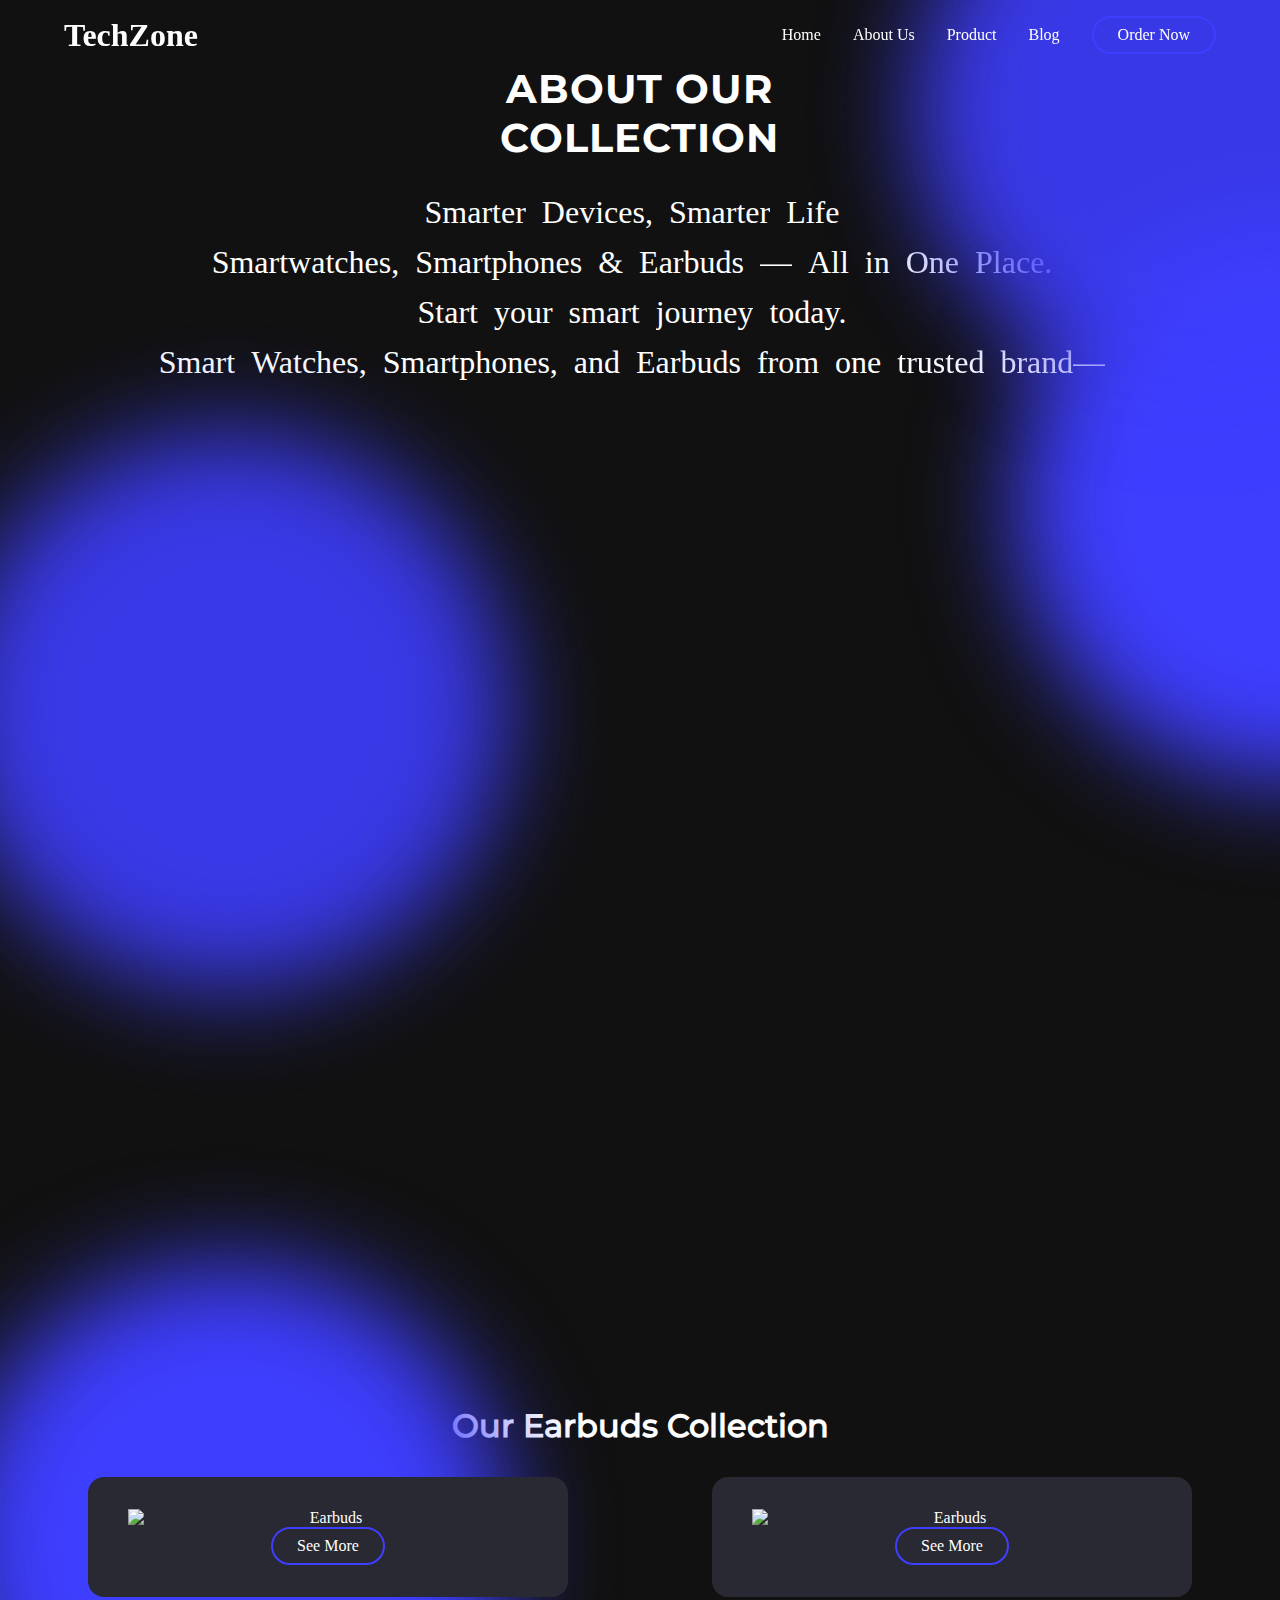
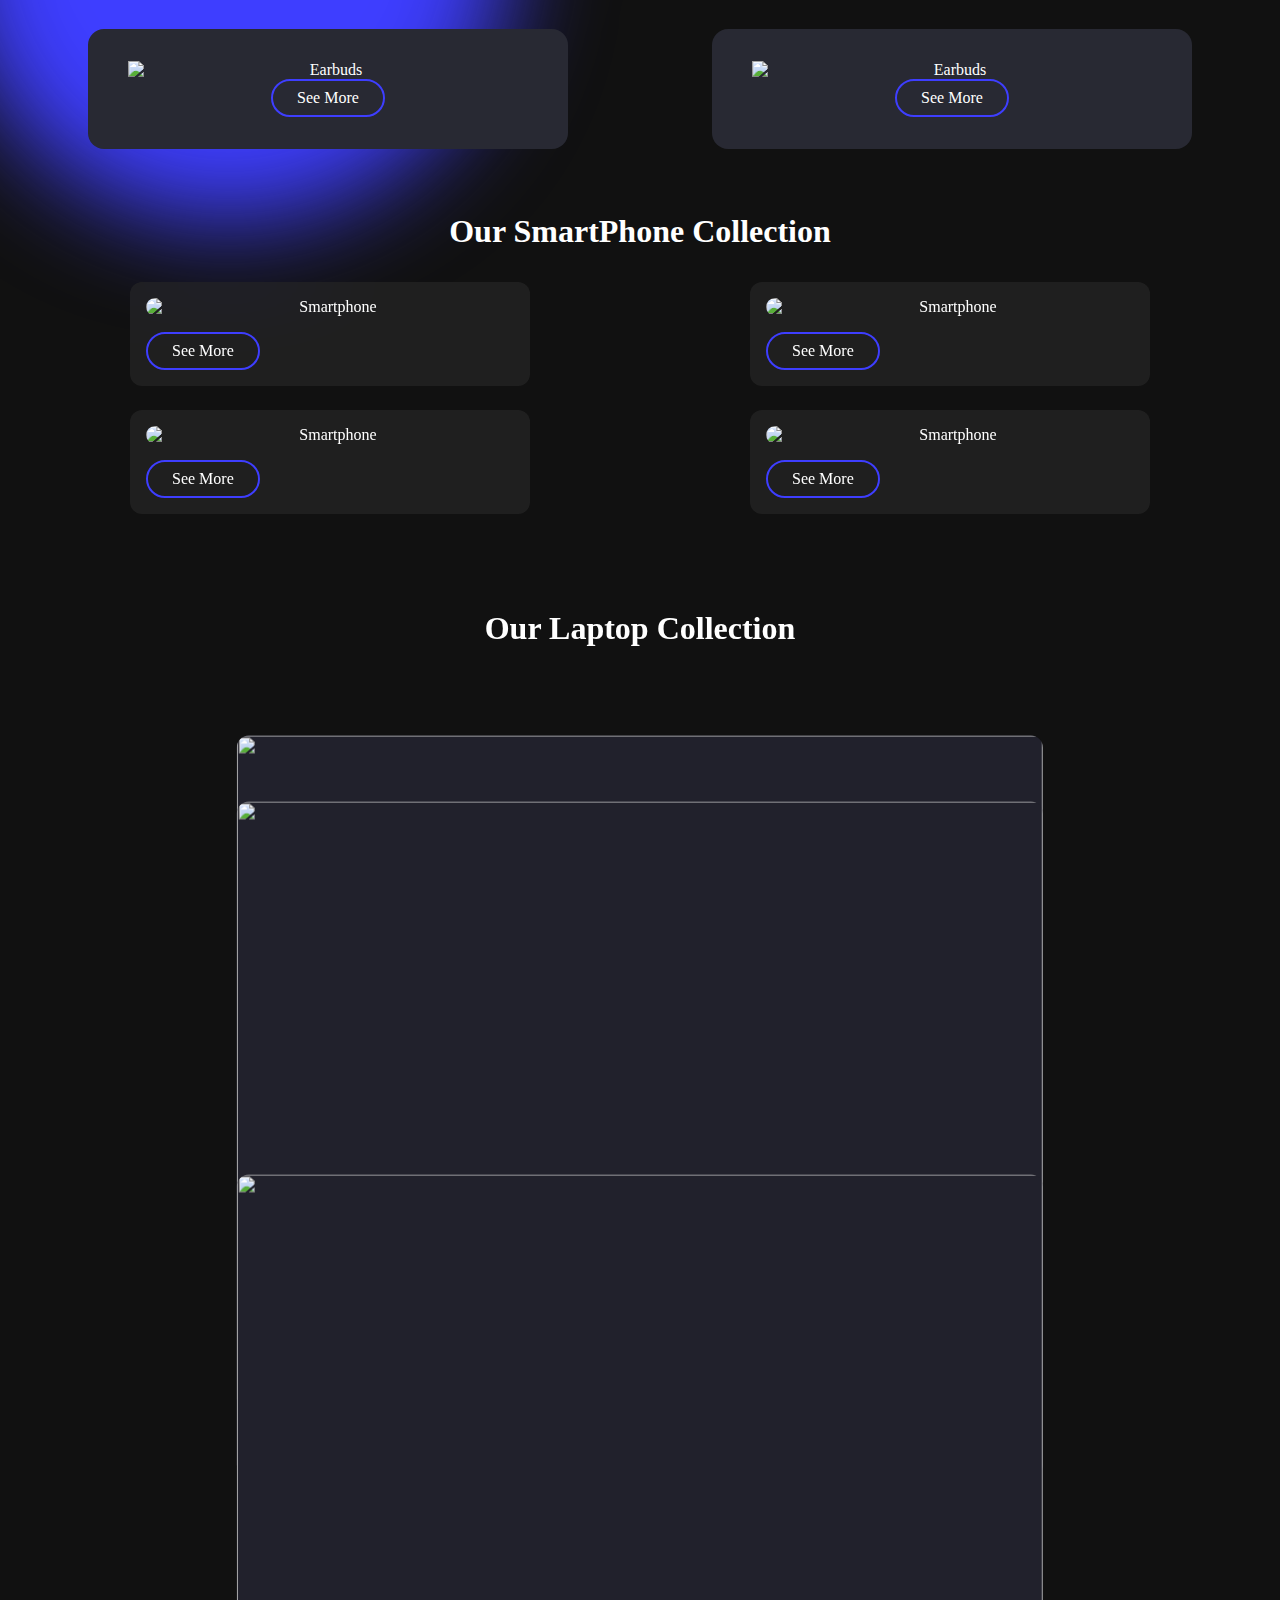
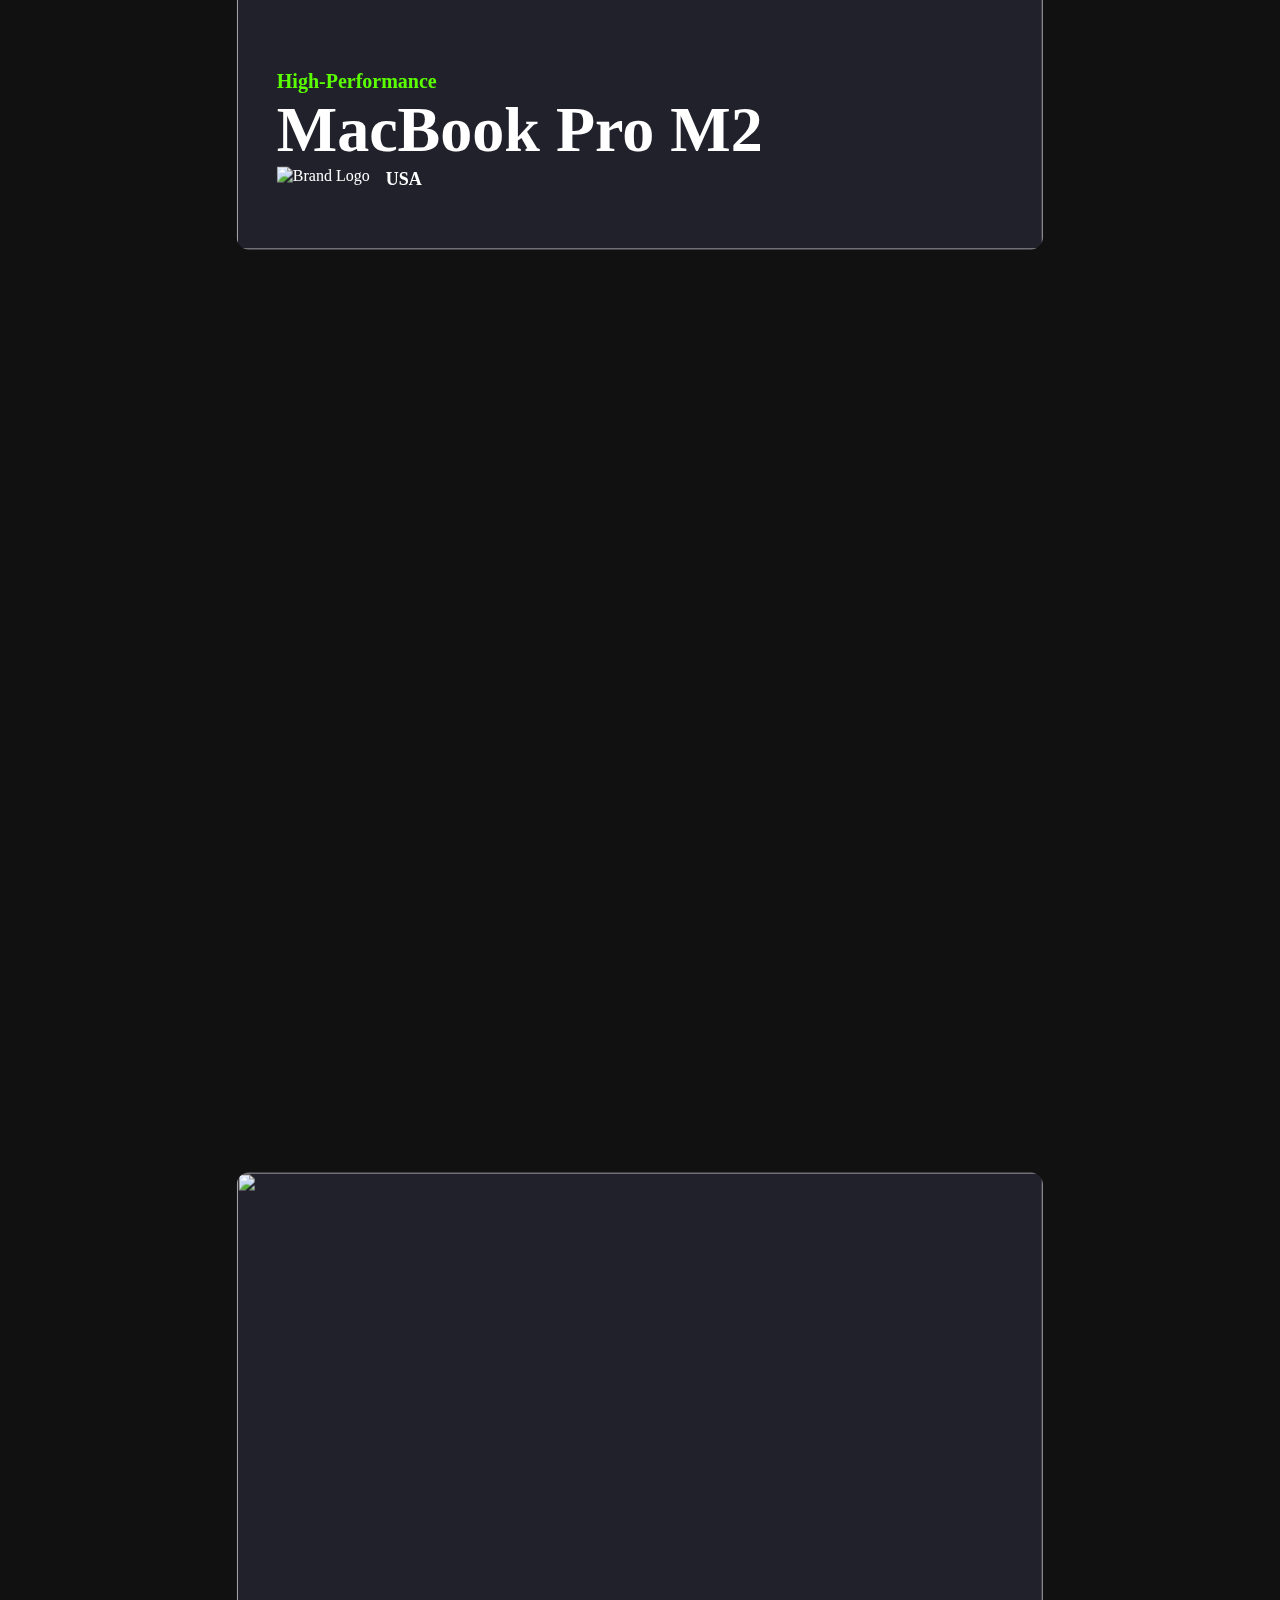
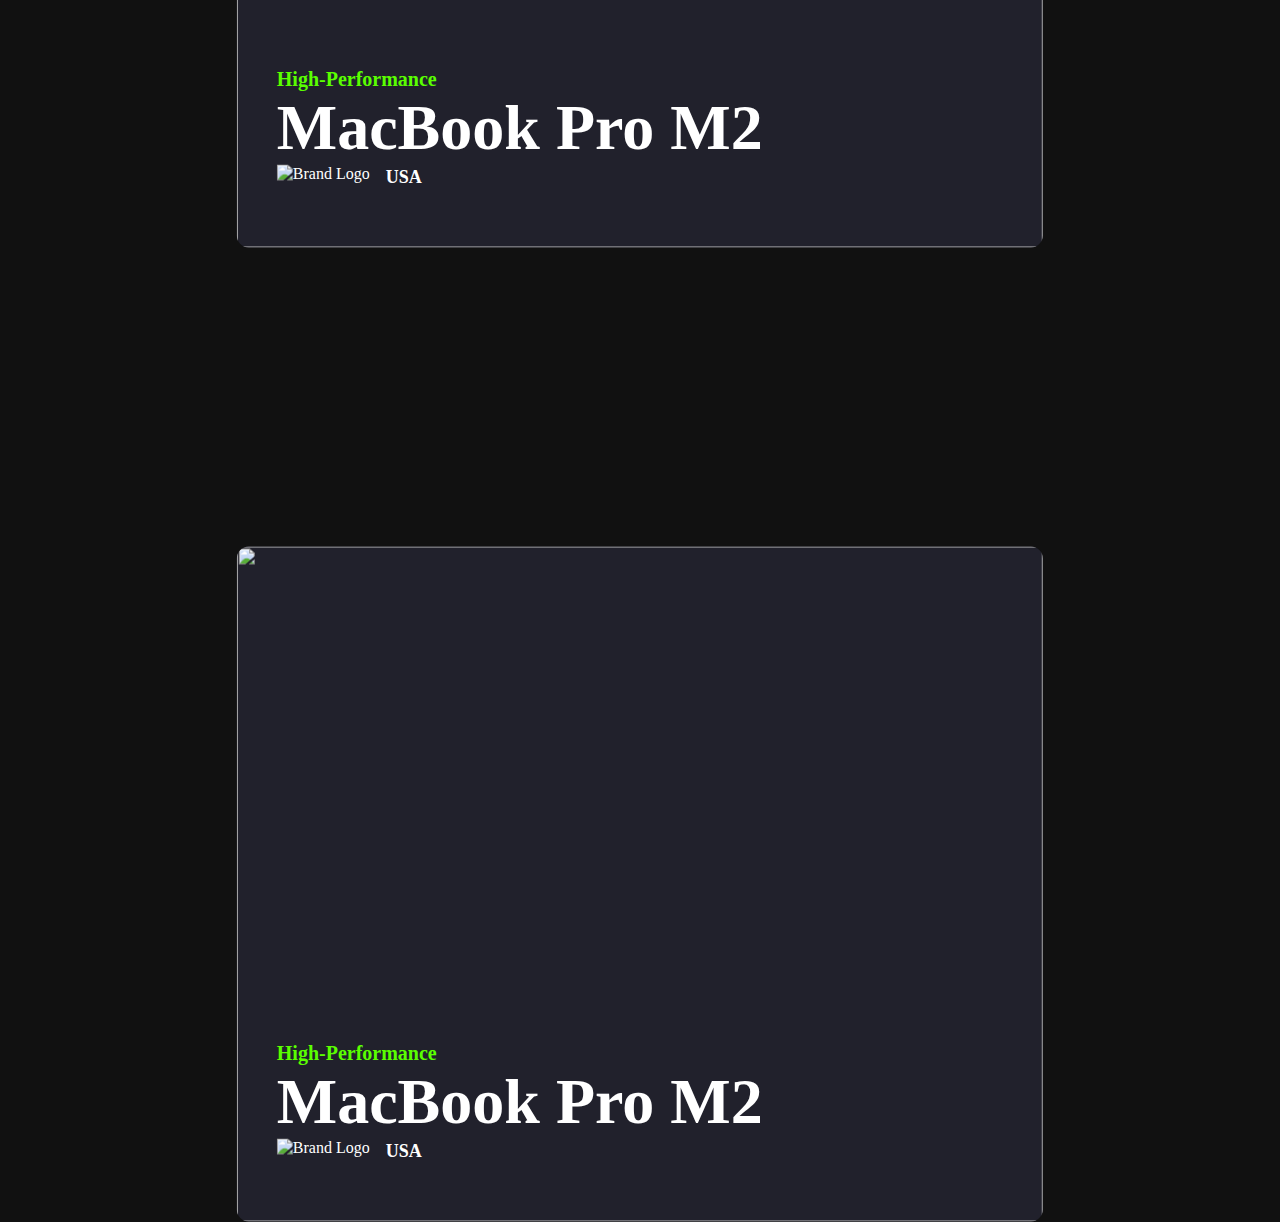
==== collection.html @ 81b0a59a "Added collection page and home page a smooth animtion apply" ====
<!DOCTYPE html>
<html lang="en">

<head>
    <meta charset="UTF-8">
    <meta name="viewport" content="width=device-width, initial-scale=1.0">
    <title>TechZone | Exclusive Product Launch: Smartwatches, Smartphones, Laptops</title>

    <!-- Corrected Meta -->
    <meta name="title" content="TechZone | Exclusive Product Launch: Smartwatches, Smartphones, Laptops">
    <meta name="description"
        content="Join our launch event and explore the future of tech with our premium collection of smartwatches, latest smartphones, and cutting-edge laptops. Don't miss the deals!">

    <!-- Stylesheets -->
    <link rel="stylesheet" href="https://cdn.jsdelivr.net/npm/locomotive-scroll@3.5.4/dist/locomotive-scroll.css">
    <link href="https://cdn.jsdelivr.net/npm/remixicon@4.5.0/fonts/remixicon.css" rel="stylesheet" />
    <link rel="stylesheet" href="./assets/css/style.css">
</head>

<body>
    <!-- ========= NAVBAR ========= -->
    <header class="navbar">
        <nav>
            <h1>TechZone</h1>
            <ul class="nav-items">
                <li><a href="">Home</a></li>
                <li><a href="">About Us</a></li>
                <li><a href="">Product</a></li>
                <li><a href="">Blog</a></li>
                <li><button>Order Now</button></li>
            </ul>
        </nav>
    </header>
    <main>
        <!-- About Collection Section -->
        <section class="collection">
            <div class="bg-overly"></div>
            <div class="sec-bg-overly"></div>
            <p class="title">ABOUT OUR COLLECTION</p>
            <div class="main-heading">
                <p class="animPara">Smarter Devices, Smarter Life</p>
                <p class="animPara">Smartwatches, Smartphones & Earbuds — All in One Place.</p>
                <p class="animPara">Start your smart journey today.</p>
                <p class="animPara">Smart Watches, Smartphones, and Earbuds from one trusted brand—</p>
            </div>
        </section>

        <!-- Product Video -->
        <section class="products-section">
            <!-- <div class="vdiv" style="--clip: 0%">
                <div class="circle">
                    <i class="ri-play-circle-fill"></i>
                </div>
                <video loop muted autoplay src="./assets/video/coder.mp4"></video>
            </div> -->
        </section>

        <!-- Earbuds -->
        <section class="earbuds-section">
            <div class="bg-overly"></div>
            <div class="sec-bg-overly"></div>
            <h2 class="section-title">Our Earbuds Collection</h2>
            <div class="earbuds-grid">
                <!-- Repeated earbuds cards -->
                <!-- You can loop with JS later -->
                <div class="earbuds-card">
                    <img src="./assets/images/earbud.png" alt="Earbuds" class="product-img" />
                    <button class="see-more-btn">See More</button>
                    <span class="heart-icon"><i class="ri-heart-3-fill"></i></span>
                </div>
                <div class="earbuds-card">
                    <img src="./assets/images/earbud.png" alt="Earbuds" class="product-img" />
                    <button class="see-more-btn">See More</button>
                    <span class="heart-icon"><i class="ri-heart-3-fill"></i></span>
                </div>

                <div class="earbuds-card">
                    <img src="./assets/images/earbud.png" alt="Earbuds" class="product-img" />
                    <button class="see-more-btn">See More</button>
                    <span class="heart-icon"><i class="ri-heart-3-fill"></i></span>
                </div>

                <div class="earbuds-card">
                    <img src="./assets/images/earbud.png" alt="Earbuds" class="product-img" />
                    <button class="see-more-btn">See More</button>
                    <span class="heart-icon"><i class="ri-heart-3-fill"></i></span>
                </div>
            </div>
        </section>

        <!-- Smartphones -->
        <section class="smartphone-section">
            <!-- <div class="bg-overly"></div>
            <div class="sec-bg-overly"></div> -->
            <h2>Our SmartPhone Collection</h2>
            <div class="card-grid">
                <!-- Repeatable smartphone cards -->
                <div class="card">
                    <img src="./assets/images/smartphone.png" alt="Smartphone">
                    <div class="card-footer">
                        <button class="see-more">See More</button>
                        <span class="heart"><i class="ri-heart-3-fill"></i></span>
                    </div>
                </div>

                <div class="card">
                    <img src="./assets/images/smartphone.png" alt="Smartphone">
                    <div class="card-footer">
                        <button class="see-more">See More</button>
                        <span class="heart"><i class="ri-heart-3-fill"></i></span>
                    </div>
                </div>

                <div class="card">
                    <img src="./assets/images/smartphone.png" alt="Smartphone">
                    <div class="card-footer">
                        <button class="see-more">See More</button>
                        <span class="heart"><i class="ri-heart-3-fill"></i></span>
                    </div>
                </div>

                <div class="card">
                    <img src="./assets/images/smartphone.png" alt="Smartphone">
                    <div class="card-footer">
                        <button class="see-more">See More</button>
                        <span class="heart"><i class="ri-heart-3-fill"></i></span>
                    </div>
                </div>
            </div>
        </section>

        <!-- Laptops -->
        <section class="laptop-section">
            <div class="bg-overly"></div>
            <div class="sec-bg-overly"></div>
            <div class="bg-card"></div>
            <div class="laptop-member">
                <h2>Our Laptop Collection</h2>

                <!-- Laptop Cards -->
                <div class="laptop-card" id="card-one">
                    <div class="laptop-img">
                        <img loading="lazy" src="./assets/images/laptop.png" alt="">
                    </div>
                    <div class="laptop-info">
                        <h3>High-Performance</h3>
                        <h1>MacBook Pro M2</h1>
                        <div class="laptop-brand">
                            <img src="https://upload.wikimedia.org/wikipedia/commons/f/fa/Apple_logo_black.svg"
                                alt="Brand Logo" />
                            <h4>USA</h4>
                        </div>
                    </div>
                </div>

                <div class="laptop-card" id="card-two">
                    <div class="laptop-img">
                        <img loading="lazy" src="./assets/images/laptop.png" alt="">

                    </div>
                    <div class="laptop-info">
                        <h3>High-Performance</h3>
                        <h1>MacBook Pro M2</h1>
                        <div class="laptop-brand">
                            <img src="https://upload.wikimedia.org/wikipedia/commons/f/fa/Apple_logo_black.svg"
                                alt="Brand Logo" />
                            <h4>USA</h4>
                        </div>
                    </div>
                </div>
                <div class="laptop-card" id="card-three">
                    <div class="laptop-img">
                        <img loading="lazy" src="./assets/images/laptop.png" alt="">

                    </div>
                    <div class="laptop-info">
                        <h3>High-Performance</h3>
                        <h1>MacBook Pro M2</h1>
                        <div class="laptop-brand">
                            <img src="https://upload.wikimedia.org/wikipedia/commons/f/fa/Apple_logo_black.svg"
                                alt="Brand Logo" />
                            <h4>USA</h4>
                        </div>
                    </div>
                </div>
                <div class="laptop-card" id="card-four">
                    <div class="laptop-img">
                        <img loading="lazy" src="./assets/images/laptop.png" alt="">
                    </div>
                    <div class="laptop-info">
                        <h3>High-Performance</h3>
                        <h1>MacBook Pro M2</h1>
                        <div class="laptop-brand">
                            <img src="https://upload.wikimedia.org/wikipedia/commons/f/fa/Apple_logo_black.svg"
                                alt="Brand Logo" />
                            <h4>USA</h4>
                        </div>
                    </div>
                </div>
                <div class="laptop-card" id="card-five">
                    <div class="laptop-img">
                        <img loading="lazy" src="./assets/images/laptop.png" alt="">
                    </div>
                    <div class="laptop-info">
                        <h3>High-Performance</h3>
                        <h1>MacBook Pro M2</h1>
                        <div class="laptop-brand">
                            <img src="https://upload.wikimedia.org/wikipedia/commons/f/fa/Apple_logo_black.svg"
                                alt="Brand Logo" />
                            <h4>USA</h4>
                        </div>
                    </div>
                </div>

            </div>
        </section>



    </main>

    <!-- ========= LOCOMOTIVE CDN  ========= -->
    <script src="https://cdn.jsdelivr.net/npm/locomotive-scroll@3.5.4/dist/locomotive-scroll.js"></script>
    <!-- ========= GSAP CDN  ========= -->
    <script src="https://cdnjs.cloudflare.com/ajax/libs/gsap/3.12.2/gsap.min.js"></script>
    <!-- ========= SCROLL TRIGGER CDN  ========= -->
    <script src="https://cdnjs.cloudflare.com/ajax/libs/gsap/3.12.7/ScrollTrigger.min.js"></script>

    <!-- ========= vanilla-tilt CDN  ========= -->
    <script type="text/javascript"
        src="https://cdn.jsdelivr.net/npm/vanilla-tilt@1.7.2/dist/vanilla-tilt.min.js"></script>

    <!-- ========= custom js ========= -->
    <script src="./assets/js/locomotive.js" defer></script>
    <script src="./assets/js/collection.js" defer></script>
    <script src="./assets/js/navbar.js" defer></script>
</body>

</html>
---- assets/css/style.css ----
* {
  margin: 0;
  padding: 0;
  box-sizing: border-box;
  font-family: SF Pro Display;
}

html,
body {
  width: 100vw;
  scroll-behavior: smooth;
  background: #111;
  color: white;
}

ul {
  list-style: none;
}

a {
  font-size: 1rem;
  color: white;
  text-decoration: none;
}

@font-face {
  font-family: "montserrat-latin-900-normal";
  src: url("../fonts/montserrat-latin-900-normal.ttf") format("truetype");
}
@font-face {
  font-family: "montserrat-latin-800-normal";
  src: url("../fonts/montserrat-latin-800-normal.ttf") format("truetype");
}
@font-face {
  font-family: "montserrat-latin-700-normal";
  src: url("../fonts/montserrat-latin-700-normal.ttf") format("truetype");
}
@font-face {
  font-family: "montserrat-latin-600-normal";
  src: url("../fonts/montserrat-latin-600-normal.ttf") format("truetype");
}
@font-face {
  font-family: "montserrat-latin-500-normal";
  src: url("../fonts/montserrat-latin-500-normal.ttf") format("truetype");
}
@font-face {
  font-family: "montserrat-latin-400-normal";
  src: url("../fonts/montserrat-latin-400-normal.ttf") format("truetype");
}
header {
  position: fixed;
  top: 0;
  width: 100%;
  height: 60px;
  padding: 1rem 4rem;
  z-index: 999;
  background: transparent;
  transition: top 0.4s ease;
}
header nav {
  display: flex;
  justify-content: space-between;
  align-items: center;
}

.nav-items {
  display: flex;
  align-items: center;
  gap: 2rem;
  list-style: none;
}

a.menu-item {
  color: #fff;
  text-transform: uppercase;
  font-weight: 600;
  font-size: 1rem;
  position: relative;
  overflow: hidden;
  display: inline-block;
  cursor: pointer;
}
a.menu-item span {
  display: inline-block;
  position: relative;
  transform: translateY(0%);
  will-change: transform;
}
a.menu-item span::after {
  content: attr(data-letter);
  position: absolute;
  top: 100%;
  left: 0;
  color: #fff;
  transform: translateY(0);
}

button {
  position: relative;
  padding: 0.5rem 1.5rem;
  font-size: 1rem;
  background: transparent;
  border-radius: 50px;
  border: 2px solid rgb(62, 62, 255);
  color: white;
  z-index: 1;
  overflow: hidden;
  cursor: pointer;
}

button::after {
  position: absolute;
  content: "";
  width: 200px;
  height: 100px;
  top: 250%;
  left: 50%;
  transform: translate(-50%, -50%);
  border-radius: 50%;
  background: rgb(62, 62, 255);
  transition: 0.3s all ease-out;
  z-index: -1;
}

button:hover::after {
  top: 50%;
}

.hide {
  top: -100px;
}

main {
  width: 100%;
  height: 100%;
}
main section {
  width: 100%;
  height: 100%;
  padding: 4rem;
}

.title {
  max-width: 30%;
  text-align: center;
  margin: auto;
}
.title h1 {
  font-size: 2rem;
}
.title h1 span {
  color: rgb(62, 62, 255);
}
.title p {
  opacity: 50%;
  line-height: 1rem;
  margin-top: 0.5rem;
}

#hero {
  display: flex;
  align-items: center;
  justify-content: space-between;
  gap: 1rem;
}
#hero .animPara {
  font-size: 1.2rem;
  margin-bottom: 0.5rem;
}
#hero .animPara .word {
  display: inline-block;
  font-size: 2rem;
  margin-right: 1rem;
  overflow: hidden;
}
#hero .animPara .word span {
  display: inline-block;
  font-size: 2rem;
  transform: translateY(100%);
  opacity: 0;
}
#hero .content {
  width: 50%;
  height: 100%;
  display: flex;
  justify-content: center;
  flex-direction: column;
  gap: 1rem;
}
#hero .content h1 {
  font-size: 4rem;
  letter-spacing: -1px;
}
#hero .content h1 div {
  display: inline-block;
  width: 150px;
  height: 55px;
  border-radius: 50px;
  border: 1px solid white;
  background-image: url(/assets/images/14.webp);
  background-size: 75%;
  background-position: 50% 10%;
}
#hero .content p {
  opacity: 50%;
}
#hero .content .btn-container {
  display: flex;
  align-items: center;
  gap: 1rem;
  margin-top: 2rem;
}
#hero .content .btn-container button {
  position: relative;
  padding: 0.5rem 1.5rem;
  font-size: 1rem;
  background: transparent;
  border-radius: 50px;
  border: 2px solid rgb(62, 62, 255);
  color: white;
  z-index: 1;
  overflow: hidden;
  cursor: pointer;
}
#hero .content .btn-container button::after {
  position: absolute;
  content: "";
  width: 200px;
  height: 100px;
  top: 250%;
  left: 50%;
  transform: translate(-50%, -50%);
  border-radius: 50%;
  background: rgb(62, 62, 255);
  transition: 0.3s all ease-out;
  z-index: -1;
}
#hero .content .btn-container button:hover::after {
  top: 50%;
}
#hero .images {
  position: relative;
  width: 50%;
  height: 100%;
  display: flex;
  justify-content: center;
  align-items: center;
}
#hero .images img {
  width: 90%;
  -o-object-fit: cover;
     object-fit: cover;
  aspect-ratio: 1/1;
  z-index: 9;
  animation: moveUp 1.5s ease-out infinite;
}
#hero .images .background {
  position: absolute;
  width: 500px;
  height: 500px;
  background: rgb(62, 62, 255);
  border-radius: 50%;
  filter: blur(50px);
  opacity: 50%;
  animation: blob 10s linear infinite;
}
@keyframes blob {
  0% {
    transform: scale(1);
    border-radius: 50%;
  }
  25% {
    transform: scale(1.1, 0.9);
    border-radius: 45% 55% 60% 40%;
  }
  50% {
    transform: scale(0.95, 1.05);
    border-radius: 60% 40% 45% 55%;
  }
  75% {
    transform: scale(1.05, 0.95);
    border-radius: 50% 60% 40% 50%;
  }
  100% {
    transform: scale(1);
    border-radius: 50%;
  }
}

#des {
  width: 80%;
  height: 70vh;
  height: -moz-fit-content;
  height: fit-content;
  margin: 1rem auto;
}
#des .des-container {
  width: 100%;
  height: 100%;
  display: flex;
  align-items: center;
  justify-content: space-between;
  padding: 1rem 4rem;
  border-radius: 1rem;
  background: rgba(17, 17, 17, 0.19);
  box-shadow: 0 4px 30px rgba(0, 0, 0, 0.1);
  backdrop-filter: blur(18.6px);
  -webkit-backdrop-filter: blur(18.6px);
  border: 1px solid rgba(17, 17, 17, 0.02);
}
#des .des-container .elem-text {
  color: #4e4d4d;
}
#des .des-container .elem-text span {
  color: #4e4d4d;
  transition: color 0.3s ease;
}
#des .des-container h2,
#des .des-container h3 {
  width: 40%;
}
#des .des-container h3 {
  border-left: 0.2rem solid white;
  padding: 0.5rem 1.5rem;
}
#des .des-container .center {
  text-align: center;
}
#des .des-container .center .users {
  position: relative;
  width: 6rem;
  height: 3rem;
  display: flex;
  align-items: center;
}
#des .des-container .center .users img {
  width: 3rem;
  height: 3rem;
  border-radius: 50%;
  -o-object-fit: cover;
     object-fit: cover;
  background: white;
}
#des .des-container .center .users img:nth-child(1) {
  position: absolute;
  right: 0.5rem;
}
#des .watch-preview {
  width: 100%;
  display: flex;
  justify-content: center;
  align-items: center;
  margin-top: 4rem;
}
#des .watch-preview .circle {
  --width: 600px;
  --height: 600px;
  position: relative;
  display: flex;
  justify-content: center;
  align-items: center;
  width: var(--width, 200px);
  height: var(--height, 200px);
  border-radius: 100%;
  -webkit-border-radius: 100%;
  -moz-border-radius: 100%;
  -ms-border-radius: 100%;
  -o-border-radius: 100%;
}
#des .watch-preview .circle .logo {
  position: absolute;
  background-color: #fff;
  background: url(/assets/images/image\(6\).webp);
  background-size: cover;
  width: 350px;
  height: 350px;
  border-radius: 100%;
}
#des .watch-preview .circle .text {
  position: absolute;
  width: 100%;
  height: 100%;
  animation: rotateText 15s linear infinite;
  -webkit-animation: rotateText 15s linear infinite;
}
#des .watch-preview .circle .text .char {
  position: absolute;
  left: 50%;
  font-size: 1.1em;
  transform-origin: 0 calc(var(--width, 350px) / 2);
}
@keyframes rotateText {
  0% {
    transform: rotate(360deg);
    -webkit-transform: rotate(360deg);
    -moz-transform: rotate(360deg);
    -ms-transform: rotate(360deg);
    -o-transform: rotate(360deg);
  }
  100% {
    transform: rotate(0deg);
    -webkit-transform: rotate(0deg);
    -moz-transform: rotate(0deg);
    -ms-transform: rotate(0deg);
    -o-transform: rotate(0deg);
  }
}

#features .watch-grid {
  width: 100%;
  height: 80vh;
  margin-top: 2rem;
  display: grid;
  grid-template-columns: 1fr 2fr 1fr;
  gap: 2rem;
  align-items: center;
  padding: 2rem;
  color: white;
}
#features .features {
  display: flex;
  flex-direction: column;
  gap: 2rem;
  align-items: center;
  text-align: center;
}
#features .feature img {
  width: 40px;
  margin-bottom: 0.5rem;
}
#features .watches {
  height: 100%;
  position: relative;
  display: flex;
  justify-content: center;
  align-items: center;
  gap: 2rem;
}
#features .watches .background {
  position: absolute;
  width: 500px;
  height: 500px;
  background: rgb(62, 62, 255);
  border-radius: 50%;
  filter: blur(50px);
  opacity: 50%;
  animation: blob 10s linear infinite;
}
@keyframes blob {
  0% {
    transform: scale(1);
    border-radius: 50%;
  }
  25% {
    transform: scale(1.1, 0.9);
    border-radius: 45% 55% 60% 40%;
  }
  50% {
    transform: scale(0.95, 1.05);
    border-radius: 60% 40% 45% 55%;
  }
  75% {
    transform: scale(1.05, 0.95);
    border-radius: 50% 60% 40% 50%;
  }
  100% {
    transform: scale(1);
    border-radius: 50%;
  }
}
#features .watches .background {
  width: 400px;
  height: 400px;
}
#features .watches img {
  height: 250px;
  aspect-ratio: 2/3;
  -o-object-fit: cover;
     object-fit: cover;
  z-index: 9;
}

#experience {
  position: relative;
  height: 80%;
  padding: 4rem 0;
}
#experience .graphic {
  position: absolute;
  width: 100%;
  height: 100%;
  pointer-events: none;
  z-index: 1;
}
#experience .graphic .circle {
  position: absolute;
  width: 200px;
  height: 200px;
  border-radius: 50%;
  background: rgb(62, 62, 255);
  filter: blur(50px);
  opacity: 60%;
  animation: blob 10s linear infinite;
  z-index: 1;
}
#experience .graphic .circle:nth-child(1) {
  top: 10%;
  left: -5%;
}
#experience .graphic .circle:nth-child(2) {
  bottom: 10%;
  right: -5%;
}
#experience .experience-container {
  padding: 4rem;
}
#experience .experience-container .title h4 {
  display: flex;
  justify-content: center;
  align-items: center;
  gap: 0.5rem;
  margin-bottom: 1rem;
}
#experience .experience-container .title h4 div {
  width: 20%;
  height: 2px;
  border-radius: 1rem;
  background: rgb(62, 62, 255);
}
#experience .experience-container .experiences {
  width: 100%;
  display: flex;
  justify-content: space-between;
  align-items: center;
  margin-top: 5rem;
}
#experience .experience-container .experiences .experience-card {
  width: 30%;
  padding: 1rem;
  display: flex;
  align-items: start;
  gap: 0.5rem;
  border-radius: 1rem;
  z-index: 99;
}
#experience .experience-container .experiences .experience-card img {
  width: 50px;
  height: 50px;
  border-radius: 50%;
  -o-object-fit: cover;
     object-fit: cover;
}
#experience .experience-container .experiences .experience-card .content h3 {
  margin-bottom: 1.5rem;
}
#experience .experience-container .experiences .experience-card .content p {
  opacity: 50%;
}

#ad {
  padding: 0 4rem;
}
#ad .ad-container .title h4 {
  display: flex;
  justify-content: center;
  align-items: center;
  gap: 0.5rem;
  margin-bottom: 1rem;
}
#ad .ad-container .title h4 div {
  width: 20%;
  height: 2px;
  border-radius: 1rem;
  background: rgb(62, 62, 255);
}
#ad .ad-container .video-container {
  width: 100%;
  height: 500px;
  margin-top: 5rem;
}
#ad .ad-container .video-container video {
  width: 100%;
  height: 100%;
  border-radius: 1rem;
}

#feature-review .features {
  width: 80%;
  margin: 3rem auto;
}
#feature-review .features .feature-card {
  width: 100%;
  padding: 1rem 2rem;
  display: flex;
  justify-content: space-between;
  align-items: center;
  border-bottom: 2px solid rgba(255, 255, 255, 0.505);
  cursor: pointer;
  position: relative;
}
#feature-review .features .feature-card h3 {
  width: 40px;
  height: 40px;
  text-align: center;
  align-content: center;
  border: 3px solid rgba(255, 255, 255, 0.29);
  border-radius: 50%;
}
#feature-review .features .feature-card img {
  width: 250px;
  position: absolute;
  top: 50%;
  left: 50%;
  transform: translate(-50%, -50%) scale(0);
  opacity: 0;
  pointer-events: none;
  transition: all 0.5s;
  z-index: 99;
}

#tech {
  padding: 0;
}
#tech .tech-container {
  width: 100%;
  height: 80%;
  display: flex;
  align-items: center;
  justify-content: space-between;
  padding: 0rem 4rem;
  background: black;
}
#tech .tech-container .tech-img {
  width: -moz-fit-content;
  width: fit-content;
  height: 100%;
}
#tech .tech-container .tech-img img {
  width: 100%;
  height: 100%;
  -o-object-fit: cover;
     object-fit: cover;
}
#tech .tech-container .content {
  width: 50%;
  height: 100%;
  padding: 8rem 1.5rem;
}
#tech .tech-container .content h2 {
  font-size: 3rem;
  margin-bottom: 1rem;
}
#tech .tech-container .content .label-container {
  position: relative;
  width: 100%;
  height: 100%;
}
#tech .tech-container .content .label-container .label {
  position: absolute;
  width: 100%;
  padding: 1rem 2rem;
  display: flex;
  align-items: center;
  justify-content: space-between;
}
#tech .tech-container .content .label-container .label:nth-child(1) {
  background: crimson;
}
#tech .tech-container .content .label-container .label:nth-child(2) {
  width: 90%;
  background: salmon;
  top: 2.5rem;
  z-index: 9;
}
#tech .tech-container .content .label-container .label:nth-child(3) {
  width: 80%;
  background: wheat;
  top: 5rem;
  z-index: 9;
}

#marquee {
  padding: 0;
  height: -moz-fit-content;
  height: fit-content;
}
#marquee .marquee {
  position: relative;
  width: 100%;
  display: flex;
  align-items: center;
  padding: 1rem;
  overflow: hidden;
}
#marquee .marquee .marquee-item {
  display: flex;
  align-items: center;
  font-size: 5rem;
  animation: marquee 10s linear infinite;
}
#marquee .marquee .marquee-item p {
  font-size: 1rem;
}
#marquee .marquee .marquee-item img {
  width: 50px;
}
#marquee .marquee .marquee-item li {
  margin: 0 1rem;
}
#marquee .marquee .marquee-item li:nth-child(1) {
  border: 2px solid white;
  padding: 1rem 10rem;
  border-radius: 10rem;
}
#marquee .marquee .marquee-item li:nth-child(2) {
  border: 2px solid white;
  padding: 1rem 5rem;
  border-radius: 10rem;
}
#marquee .lower-marquee .marquee-item {
  animation-name: marquee2;
}
#marquee .marquee::before,
#marquee .marquee::after {
  position: absolute;
  content: "";
  width: 15%;
  height: 100%;
  background: linear-gradient(to right, #111 50%, transparent);
  top: 0;
  z-index: 9;
}
#marquee .marquee::before {
  background: linear-gradient(to right, #111 50%, transparent);
  left: 0;
}
#marquee .marquee::after {
  background: linear-gradient(to left, #111 50%, transparent);
  right: 0;
}
@keyframes marquee {
  0% {
    transform: translateX(0);
  }
  100% {
    transform: translateX(-100%);
  }
}
@keyframes marquee2 {
  0% {
    transform: translateX(-100%);
  }
  100% {
    transform: translateX(0);
  }
}

.testimonial-container {
  width: 100%;
  max-width: 56rem;
  padding: 2rem;
  margin: auto;
}
.testimonial-container .testimonial-grid {
  display: grid;
  gap: 5rem;
}
@media (min-width: 768px) {
  .testimonial-container .testimonial-grid {
    grid-template-columns: 1fr 1fr;
  }
}
.testimonial-container .image-container {
  position: relative;
  width: 100%;
  height: 24rem;
  perspective: 1000px;
}
.testimonial-container .image-container .testimonial-image {
  position: absolute;
  width: 100%;
  height: 100%;
  -o-object-fit: cover;
     object-fit: cover;
  border-radius: 1.5rem;
  box-shadow: 0 10px 30px rgba(0, 0, 0, 0.2);
}
.testimonial-container .testimonial-content {
  display: flex;
  flex-direction: column;
  justify-content: space-between;
  padding: 30px;
}
.testimonial-container .testimonial-content .name {
  font-size: 1.5rem;
  font-weight: bold;
  color: #fff;
  margin-bottom: 0.25rem;
}
.testimonial-container .testimonial-content .designation {
  font-size: 0.875rem;
  color: #fff;
  margin-bottom: 2rem;
}
.testimonial-container .testimonial-content .quote {
  font-size: 1.125rem;
  color: #fff;
  line-height: 1.75;
}
.testimonial-container .testimonial-content .arrow-buttons {
  display: flex;
  gap: 1rem;
  padding-top: 3rem;
}
@media (min-width: 768px) {
  .testimonial-container .testimonial-content .arrow-buttons {
    padding-top: 0;
  }
}
.testimonial-container .testimonial-content .arrow-buttons .arrow-button {
  width: 1.75rem;
  height: 1.75rem;
  border-radius: 50%;
  background-color: #2e2e2e;
  color: #fff;
  display: flex;
  align-items: center;
  justify-content: center;
  cursor: pointer;
  transition: background-color 0.3s;
  border: none;
}
.testimonial-container .testimonial-content .arrow-buttons .arrow-button:hover {
  background-color: #00a6fb;
}
.testimonial-container .testimonial-content .arrow-buttons .arrow-button i {
  font-size: 1.5rem;
  transition: fill 0.3s;
}
.testimonial-container .testimonial-content .arrow-buttons .arrow-button i:hover {
  fill: #ffffff;
}

#connect {
  margin-top: 4rem;
}
#connect .connect-container .title h4 {
  display: flex;
  justify-content: center;
  align-items: center;
  gap: 0.5rem;
  margin-bottom: 1rem;
}
#connect .connect-container .title h4 div {
  width: 20%;
  height: 2px;
  border-radius: 1rem;
  background: rgb(62, 62, 255);
}
#connect .connect-container .contact {
  margin-top: 4rem;
}
#connect .connect-container .contact .bg {
  position: relative;
  width: 100%;
  height: 30rem;
}
#connect .connect-container .contact .bg img {
  width: 100%;
  height: 100%;
  -o-object-fit: cover;
     object-fit: cover;
  -o-object-position: top;
     object-position: top;
}
#connect .connect-container .contact .bg .background {
  position: absolute;
  width: 500px;
  height: 500px;
  background: rgb(62, 62, 255);
  border-radius: 50%;
  filter: blur(50px);
  opacity: 50%;
  animation: blob 10s linear infinite;
}
@keyframes blob {
  0% {
    transform: scale(1);
    border-radius: 50%;
  }
  25% {
    transform: scale(1.1, 0.9);
    border-radius: 45% 55% 60% 40%;
  }
  50% {
    transform: scale(0.95, 1.05);
    border-radius: 60% 40% 45% 55%;
  }
  75% {
    transform: scale(1.05, 0.95);
    border-radius: 50% 60% 40% 50%;
  }
  100% {
    transform: scale(1);
    border-radius: 50%;
  }
}
#connect .connect-container .contact .bg .background {
  top: 0;
  left: 50%;
}

.collection {
  width: 100%;
  padding: 4rem 2rem;
  text-align: center;
  color: white;
  position: relative;
}
.collection .cursor-picture {
  position: absolute;
  opacity: 0;
  width: 250px;
  -o-object-fit: contain;
     object-fit: contain;
  pointer-events: none;
  transform: scale(0.8);
  z-index: 20;
}
.collection .bg-overly,
.collection .sec-bg-overly {
  width: 35rem;
  height: 35rem;
  background-color: rgb(62, 62, 255);
  border-radius: 50%;
  filter: blur(50px);
  position: absolute;
}
.collection .bg-overly {
  top: 47%;
  right: -23%;
}
.collection .sec-bg-overly {
  left: -43%;
  bottom: 48%;
  z-index: -1;
}
.collection .title {
  font-size: 2.5rem;
  letter-spacing: 1px;
  margin-bottom: 1rem;
  font-family: "montserrat-latin-700-normal";
}
.collection .main-heading {
  padding: 1rem;
  margin: auto;
  position: relative;
  font-family: "montserrat-latin-500-normal";
}
.collection .main-heading .animPara {
  width: 100%;
  font-size: 1.2rem;
  margin-bottom: 0.5rem;
}
.collection .main-heading .animPara .word {
  display: inline-block;
  font-size: 2rem;
  margin-right: 1rem;
  overflow: hidden;
}
.collection .main-heading .animPara .word span {
  display: inline-block;
  font-size: 2rem;
  transform: translateY(100%);
  opacity: 0;
}
.collection .main-heading .animPara .imgdiv {
  pointer-events: none;
  position: absolute;
  width: 200px !important;
  height: 200px !important;
  overflow: hidden;
  z-index: 99;
  background-color: red;
}
.collection .main-heading .animPara .imgdiv img {
  transform: translateY(100%);
  opacity: 0;
  width: 100% !important;
  height: 100% !important;
  -o-object-fit: cover;
     object-fit: cover;
}
@media (max-width: 550px) {
  .collection .main-heading .main-heading {
    width: 90vw;
  }
}

.products-section {
  width: 100%;
  height: 100vh;
  position: relative;
}
.products-section .bg-overly,
.products-section .sec-bg-overly {
  width: 35rem;
  height: 35rem;
  background-color: rgb(62, 62, 255);
  border-radius: 50%;
  filter: blur(50px);
  position: absolute;
}
.products-section .bg-overly {
  top: -19%;
  right: -15%;
}
.products-section .sec-bg-overly {
  left: -4%;
  bottom: -10%;
}

.vdiv {
  position: absolute;
  width: 100%;
  height: 100%;
  z-index: 99;
  -webkit-clip-path: circle(var(--clip) at 50% 50%);
          clip-path: circle(var(--clip) at 50% 50%);
}

.vdiv video {
  width: 100%;
  height: 100%;
  -o-object-fit: cover;
     object-fit: cover;
}

.circle {
  position: absolute;
  width: 30px;
  height: 30px;
  top: 50%;
  left: 50%;
  transform: translate(-50%, -50%);
  border-radius: 50%;
  display: flex;
  align-items: center;
  justify-content: center;
  z-index: 1000;
}
.circle i {
  font-size: 60px !important;
  color: #fff;
}

.smartphone-section {
  padding: 2rem;
  color: #fff;
  position: relative;
  text-align: center;
  font-family: "montserrat-latin-500-normal";
}
.smartphone-section .bg-overly,
.smartphone-section .sec-bg-overly {
  width: 35rem;
  height: 35rem;
  background-color: rgb(62, 62, 255);
  border-radius: 50%;
  filter: blur(50px);
  position: absolute;
}
.smartphone-section .bg-overly {
  top: 19%;
  right: -35%;
  z-index: -1;
}
.smartphone-section .sec-bg-overly {
  left: -4%;
  bottom: -10%;
}
.smartphone-section h2 {
  font-size: 2rem;
  margin-bottom: 2rem;
}
.smartphone-section .card-grid {
  display: grid;
  grid-template-columns: repeat(2, 1fr);
  gap: 1.5rem;
  justify-items: center;
}
.smartphone-section .card {
  background-color: rgba(255, 255, 255, 0.06);
  border-radius: 12px;
  padding: 1rem;
  width: 100%;
  max-width: 25rem;
  display: flex;
  flex-direction: column;
  align-items: center;
  transition: transform 0.3s ease;
  backdrop-filter: blur(35px);
  -webkit-backdrop-filter: blur(35px);
  z-index: 9;
}
.smartphone-section .card:hover {
  transform: scale(1.05);
}
.smartphone-section .card img {
  width: 100%;
  height: 80%;
  border-radius: 10px;
  -o-object-fit: contain;
     object-fit: contain;
}
.smartphone-section .card .card-footer {
  margin-top: 1rem;
  display: flex;
  justify-content: space-between;
  width: 100%;
}
.smartphone-section .card .card-footer .heart {
  font-size: 1.2rem;
  color: white;
  cursor: pointer;
}
@media (max-width: 768px) {
  .smartphone-section {
    grid-template-columns: 1fr;
  }
}

.earbuds-section {
  padding: 2rem;
  position: relative;
}
.earbuds-section .bg-overly,
.earbuds-section .sec-bg-overly {
  width: 35rem;
  height: 35rem;
  background-color: rgb(62, 62, 255);
  border-radius: 50%;
  filter: blur(50px);
  position: absolute;
}
.earbuds-section .bg-overly {
  top: -19%;
  z-index: -1;
  right: -15%;
}
.earbuds-section .sec-bg-overly {
  left: -4%;
  bottom: -10%;
}
.earbuds-section .section-title {
  text-align: center;
  font-size: 2rem;
  font-weight: bold;
  color: #fff;
  margin-bottom: 2rem;
  font-family: "montserrat-latin-500-normal";
}
.earbuds-section .earbuds-grid {
  display: grid;
  grid-template-columns: repeat(2, 1fr);
  gap: 2rem;
  justify-items: center;
}
@media (max-width: 768px) {
  .earbuds-section .earbuds-grid {
    grid-template-columns: 1fr;
  }
}
.earbuds-section .earbuds-grid .earbuds-card {
  position: relative;
  background: #282933;
  width: 30rem !important;
  border-radius: 1rem;
  padding: 2rem;
  text-align: center;
  z-index: 9;
}
.earbuds-section .earbuds-grid .earbuds-card .product-img {
  width: 100%;
  max-width: 25rem;
  margin: 0 auto;
  display: block;
}
.earbuds-section .earbuds-grid .earbuds-card button {
  position: relative;
  padding: 0.5rem 1.5rem;
  font-size: 1rem;
  background: transparent;
  border-radius: 50px;
  border: 2px solid rgb(62, 62, 255);
  color: white;
  z-index: 1;
  overflow: hidden;
  cursor: pointer;
}
.earbuds-section .earbuds-grid .earbuds-card button::after {
  position: absolute;
  content: "";
  width: 200px;
  height: 100px;
  top: 250%;
  left: 50%;
  transform: translate(-50%, -50%);
  border-radius: 50%;
  background: rgb(62, 62, 255);
  transition: 0.3s all ease-out;
  z-index: -1;
}
.earbuds-section .earbuds-grid .earbuds-card button:hover::after {
  top: 50%;
}
.earbuds-section .earbuds-grid .earbuds-card .heart-icon {
  position: absolute;
  bottom: 1rem;
  right: 1rem;
  font-size: 1.5rem;
  color: #fff;
  cursor: pointer;
}

.laptop-section {
  height: 100vh;
  font-family: "montserrat-latin-500-normal";
}
.laptop-section .bg-card {
  position: absolute;
  opacity: 0.9;
  backdrop-filter: blur(35px);
  -webkit-backdrop-filter: blur(35px);
  width: 100%;
  height: 100%;
}
.laptop-section .bg-overly,
.laptop-section .sec-bg-overly {
  width: 35rem;
  height: 35rem;
  background-color: rgb(62, 62, 255);
  opacity: 0.9;
  border-radius: 50%;
  filter: blur(50px);
  position: absolute;
}
.laptop-section .bg-overly {
  top: -19%;
  right: -15%;
}
.laptop-section .sec-bg-overly {
  left: -4%;
  bottom: -10%;
}
.laptop-section .laptop-member {
  position: relative;
  text-align: center;
  width: 100%;
  height: 100%;
}
.laptop-section .laptop-member h2 {
  font-size: 2rem;
  margin-bottom: 2rem;
  color: #fff;
}
.laptop-section .laptop-member .laptop-card {
  position: absolute;
  top: 50%;
  left: 50%;
  width: 70%;
  height: 75vh;
  background-color: #21212C;
  transform: translate(-50%, -50%);
  border-radius: 12px;
  overflow: hidden;
}
@media (max-width: 640px) {
  .laptop-section .laptop-member .laptop-card {
    width: 95%;
    height: 50vh;
  }
}
.laptop-section .laptop-member .laptop-card .laptop-img {
  width: 100%;
  height: 100%;
}
.laptop-section .laptop-member .laptop-card .laptop-img img {
  width: 100%;
  height: 100%;
  -o-object-fit: cover;
     object-fit: cover;
}
.laptop-section .laptop-member .laptop-card .laptop-info {
  position: absolute;
  bottom: 0;
  left: 2.5rem;
  height: 20vh;
  color: white;
  text-align: left;
}
@media (max-width: 850px) {
  .laptop-section .laptop-member .laptop-card .laptop-info h1 {
    font-size: 2rem !important;
  }
}
@media (max-width: 640px) {
  .laptop-section .laptop-member .laptop-card .laptop-info {
    height: 12vh;
    left: 0.75rem;
  }
}
.laptop-section .laptop-member .laptop-card .laptop-info h3 {
  color: #5AFF00;
  font-size: 1.25rem;
}
@media (max-width: 640px) {
  .laptop-section .laptop-member .laptop-card .laptop-info h3 {
    font-size: 1rem;
  }
}
.laptop-section .laptop-member .laptop-card .laptop-info h1 {
  font-size: 4rem;
}
@media (max-width: 640px) {
  .laptop-section .laptop-member .laptop-card .laptop-info h1 {
    font-size: 2rem;
  }
}
.laptop-section .laptop-member .laptop-card .laptop-info .laptop-brand {
  display: flex;
  align-items: center;
  gap: 1rem;
}
@media (max-width: 640px) {
  .laptop-section .laptop-member .laptop-card .laptop-info .laptop-brand {
    gap: 0.5rem;
  }
}
.laptop-section .laptop-member .laptop-card .laptop-info .laptop-brand img {
  height: 1.5rem;
}
@media (max-width: 640px) {
  .laptop-section .laptop-member .laptop-card .laptop-info .laptop-brand img {
    height: 0.75rem;
  }
}
.laptop-section .laptop-member .laptop-card .laptop-info .laptop-brand h4 {
  font-size: 1.125rem;
}
.laptop-section .laptop-member #card-one {
  top: 130%;
}
.laptop-section .laptop-member #card-two {
  top: 230%;
}
.laptop-section .laptop-member #card-three {
  top: 250%;
}
.laptop-section .laptop-member #card-four {
  top: 350%;
}
.laptop-section .laptop-member #card-five {
  top: 450%;
}
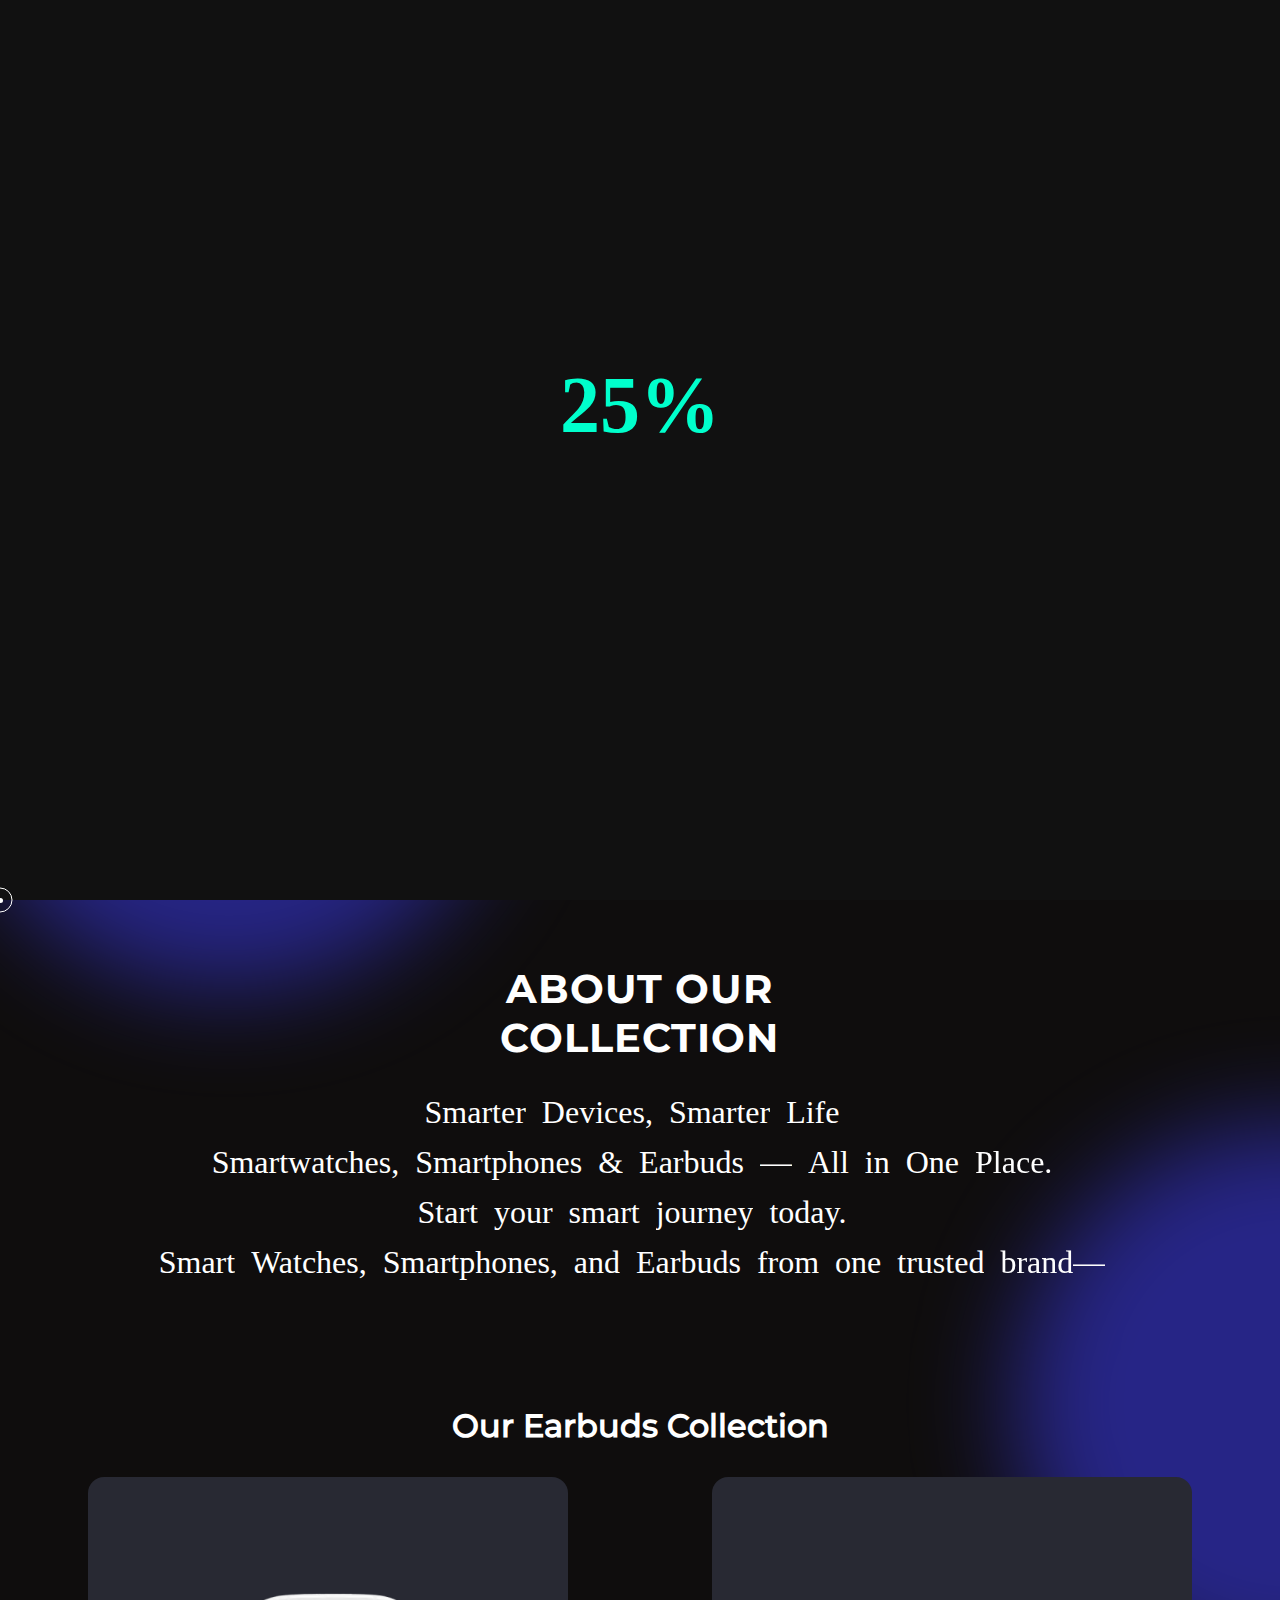
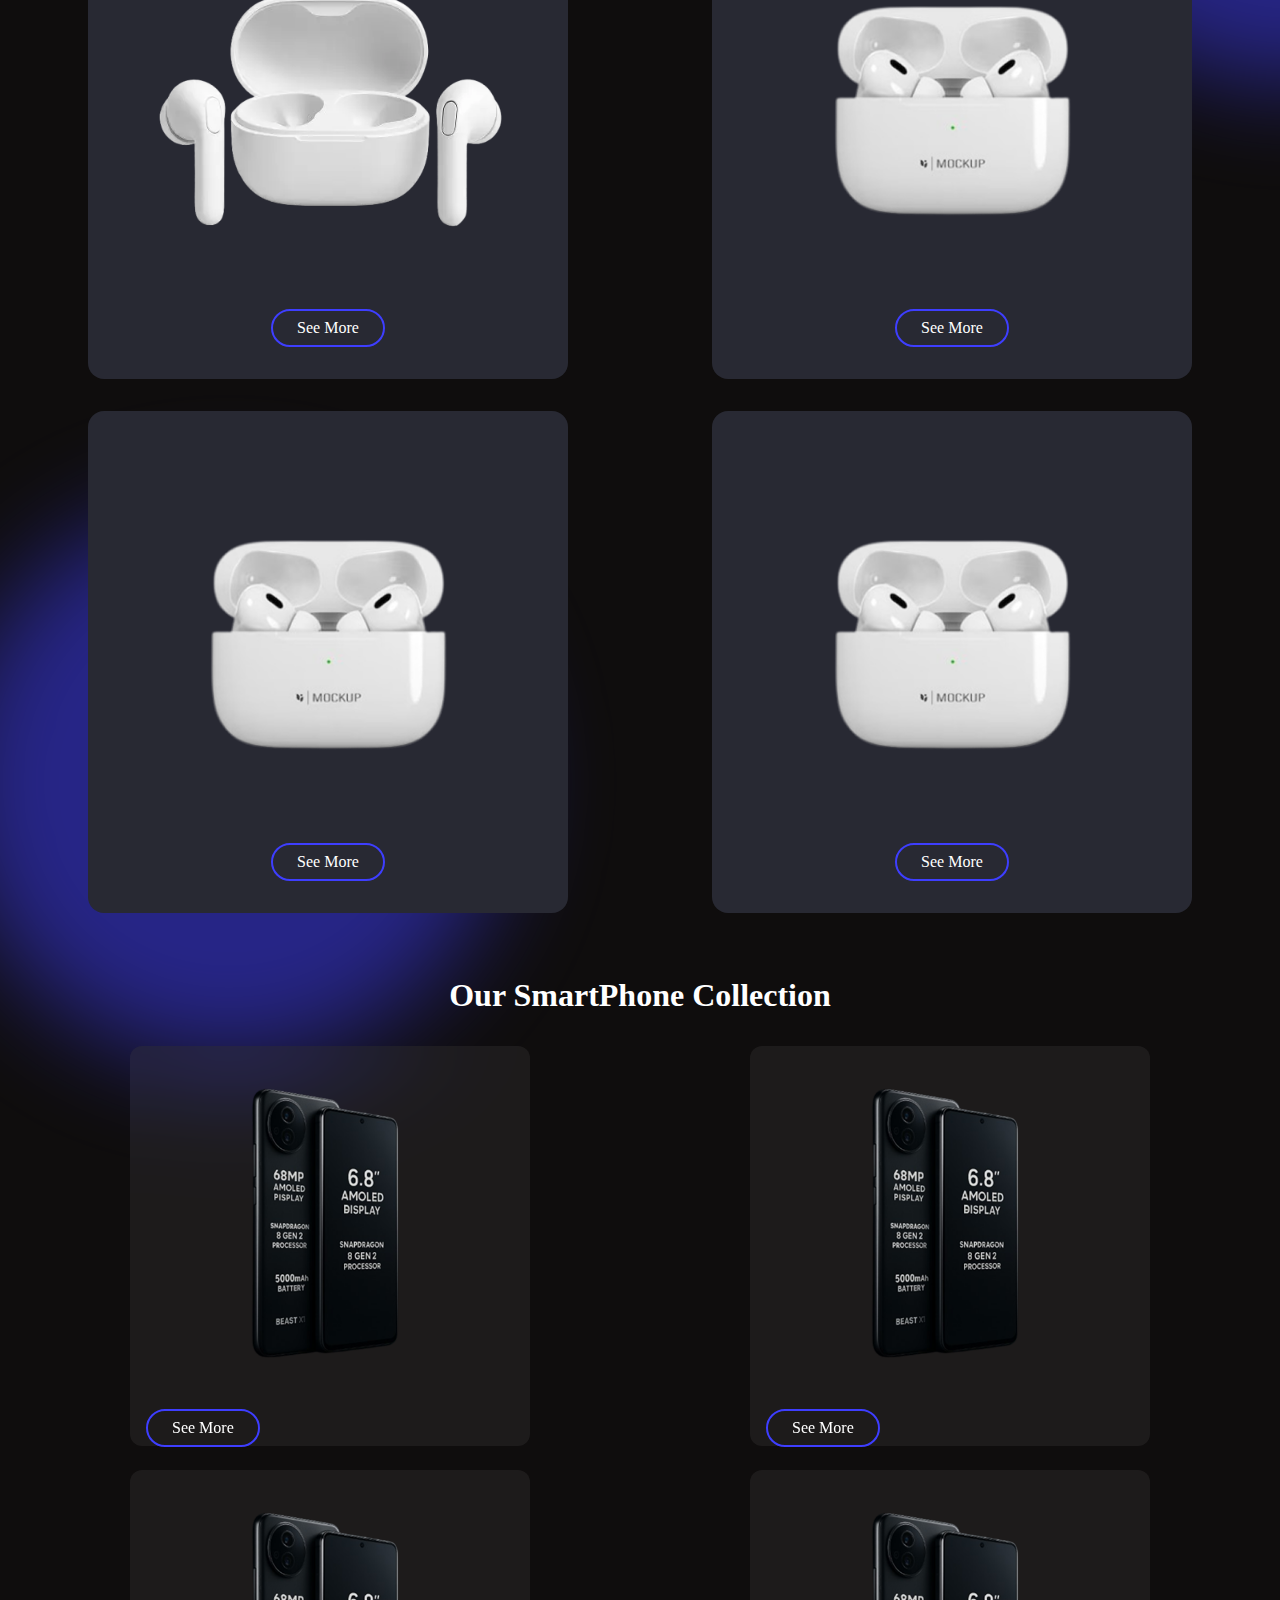
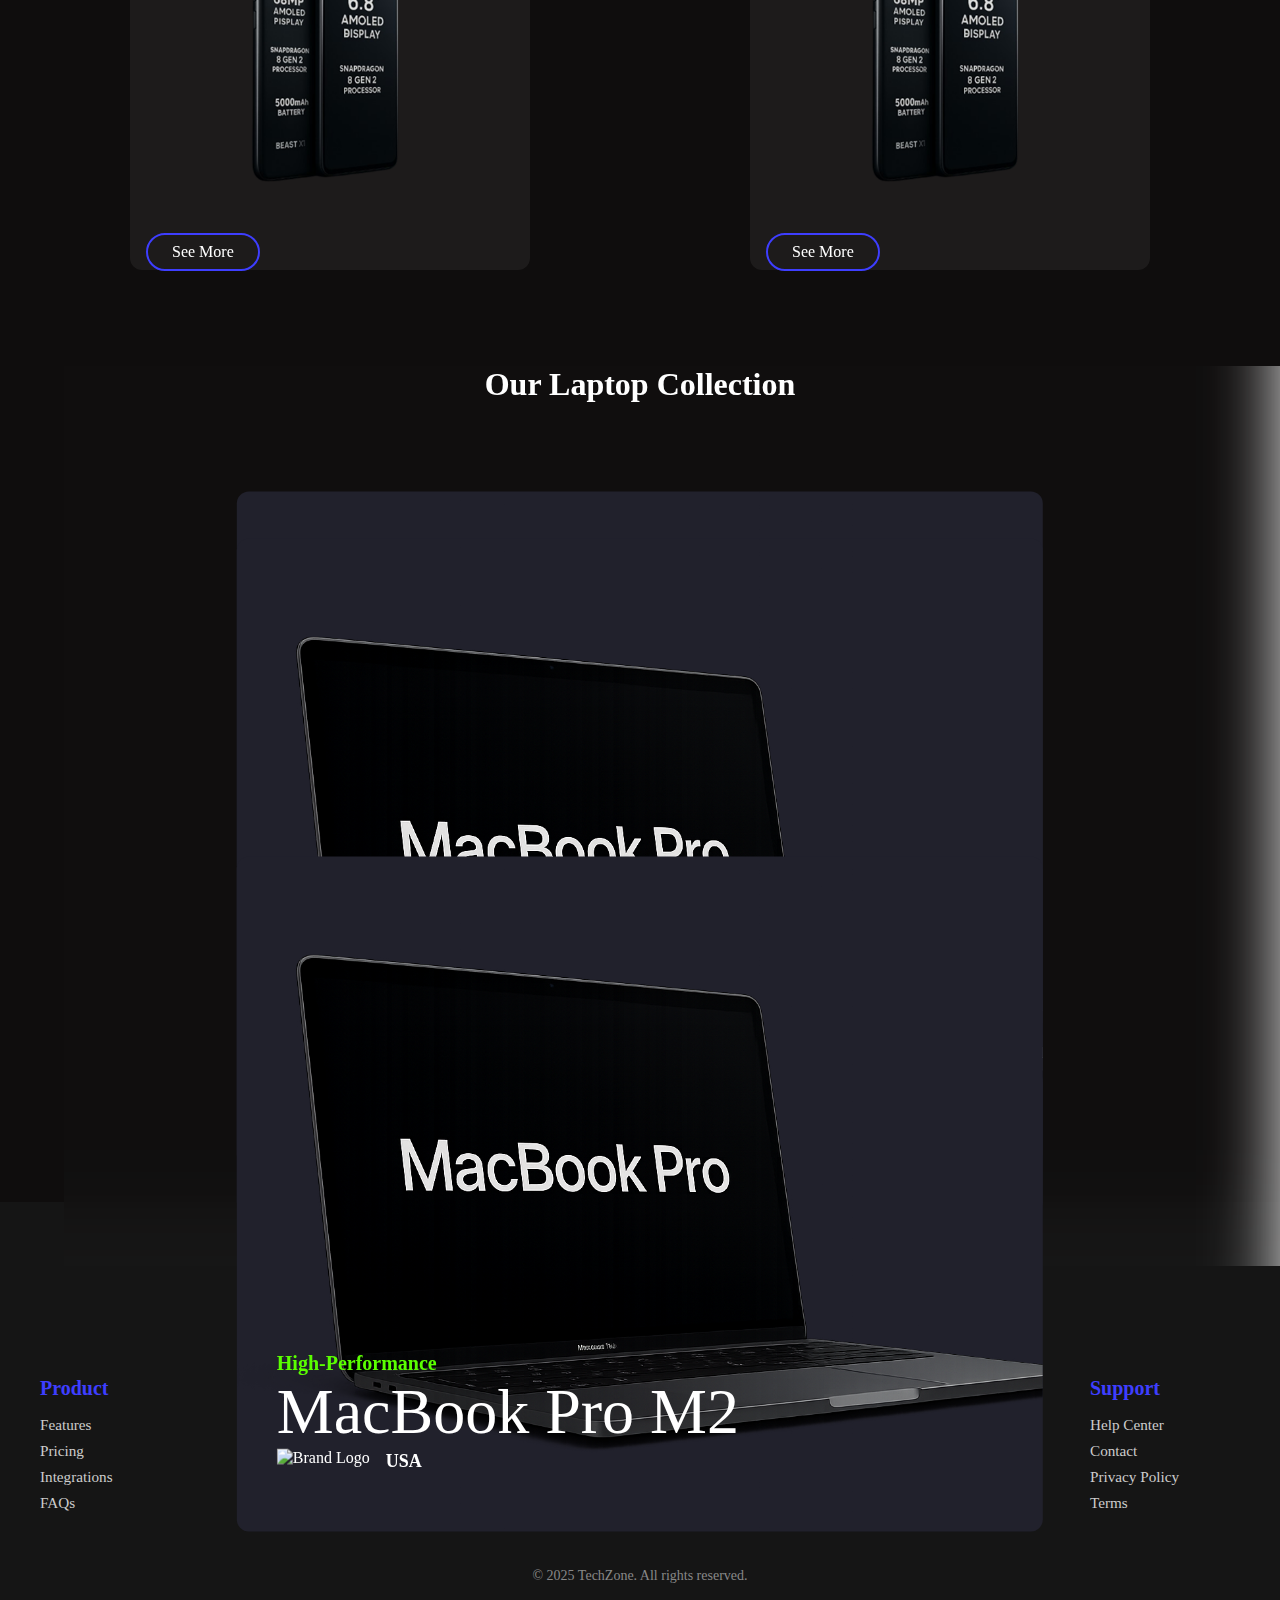
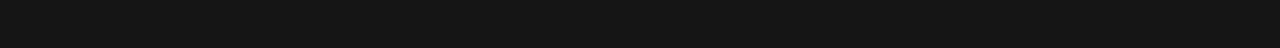
==== commit 469af13f: "home page and collection page fixed all animation" ====
--- a/collection.html
+++ b/collection.html
@@ -15,18 +15,35 @@
     <link rel="stylesheet" href="https://cdn.jsdelivr.net/npm/locomotive-scroll@3.5.4/dist/locomotive-scroll.css">
     <link href="https://cdn.jsdelivr.net/npm/remixicon@4.5.0/fonts/remixicon.css" rel="stylesheet" />
     <link rel="stylesheet" href="./assets/css/style.css">
+    <link rel="stylesheet" href="./assets/css/responsive.css">
 </head>
 
 <body>
+
+    <div class="launch-wrapper">
+        <div class="loading-screen">
+            <div class="counter">0%</div>
+        </div>
+    </div>
+    <div class="cursor">
+        <div class="cursor-dot"></div>
+    </div>
+    <div class="trail-segments"></div>
     <!-- ========= NAVBAR ========= -->
     <header class="navbar">
         <nav>
             <h1>TechZone</h1>
+            <div class="menu-bar" id="menuToggle">
+                <div class="bar"></div>
+                <div class="bar"></div>
+                <div class="bar"></div>
+            </div>
             <ul class="nav-items">
-                <li><a href="">Home</a></li>
-                <li><a href="">About Us</a></li>
-                <li><a href="">Product</a></li>
-                <li><a href="">Blog</a></li>
+                <li><a href="" class="menu-item">Home</a></li>
+                <li><a href="" class="menu-item">About Us</a></li>
+                <li><a href="" class="menu-item">Product</a></li>
+                <li><a href="./collection.html" class="menu-item">collection</a></li>
+                <li><a href="" class="menu-item">Blog</a></li>
                 <li><button>Order Now</button></li>
             </ul>
         </nav>
@@ -45,43 +62,31 @@
             </div>
         </section>
 
-        <!-- Product Video -->
-        <section class="products-section">
-            <!-- <div class="vdiv" style="--clip: 0%">
-                <div class="circle">
-                    <i class="ri-play-circle-fill"></i>
-                </div>
-                <video loop muted autoplay src="./assets/video/coder.mp4"></video>
-            </div> -->
-        </section>
-
         <!-- Earbuds -->
         <section class="earbuds-section">
             <div class="bg-overly"></div>
             <div class="sec-bg-overly"></div>
             <h2 class="section-title">Our Earbuds Collection</h2>
             <div class="earbuds-grid">
-                <!-- Repeated earbuds cards -->
-                <!-- You can loop with JS later -->
-                <div class="earbuds-card">
-                    <img src="./assets/images/earbud.png" alt="Earbuds" class="product-img" />
-                    <button class="see-more-btn">See More</button>
-                    <span class="heart-icon"><i class="ri-heart-3-fill"></i></span>
-                </div>
-                <div class="earbuds-card">
-                    <img src="./assets/images/earbud.png" alt="Earbuds" class="product-img" />
-                    <button class="see-more-btn">See More</button>
-                    <span class="heart-icon"><i class="ri-heart-3-fill"></i></span>
-                </div>
-
-                <div class="earbuds-card">
-                    <img src="./assets/images/earbud.png" alt="Earbuds" class="product-img" />
-                    <button class="see-more-btn">See More</button>
-                    <span class="heart-icon"><i class="ri-heart-3-fill"></i></span>
-                </div>
-
-                <div class="earbuds-card">
-                    <img src="./assets/images/earbud.png" alt="Earbuds" class="product-img" />
+                <div class="earbuds-card">
+                    <img loading="lazy" src="./assets/images/earbuds.webp" alt="Earbuds" class="product-img" />
+                    <button class="see-more-btn">See More</button>
+                    <span class="heart-icon"><i class="ri-heart-3-fill"></i></span>
+                </div>
+                <div class="earbuds-card">
+                    <img loading="lazy" src="./assets/images/earbud.png" alt="Earbuds" class="product-img" />
+                    <button class="see-more-btn">See More</button>
+                    <span class="heart-icon"><i class="ri-heart-3-fill"></i></span>
+                </div>
+
+                <div class="earbuds-card">
+                    <img loading="lazy"  src="./assets/images/earbud.png" alt="Earbuds" class="product-img" />
+                    <button class="see-more-btn">See More</button>
+                    <span class="heart-icon"><i class="ri-heart-3-fill"></i></span>
+                </div>
+
+                <div class="earbuds-card">
+                    <img loading="lazy" src="./assets/images/earbud.png" alt="Earbuds" class="product-img" />
                     <button class="see-more-btn">See More</button>
                     <span class="heart-icon"><i class="ri-heart-3-fill"></i></span>
                 </div>
@@ -96,40 +101,40 @@
             <div class="card-grid">
                 <!-- Repeatable smartphone cards -->
                 <div class="card">
-                    <img src="./assets/images/smartphone.png" alt="Smartphone">
-                    <div class="card-footer">
-                        <button class="see-more">See More</button>
-                        <span class="heart"><i class="ri-heart-3-fill"></i></span>
-                    </div>
-                </div>
-
-                <div class="card">
-                    <img src="./assets/images/smartphone.png" alt="Smartphone">
-                    <div class="card-footer">
-                        <button class="see-more">See More</button>
-                        <span class="heart"><i class="ri-heart-3-fill"></i></span>
-                    </div>
-                </div>
-
-                <div class="card">
-                    <img src="./assets/images/smartphone.png" alt="Smartphone">
-                    <div class="card-footer">
-                        <button class="see-more">See More</button>
-                        <span class="heart"><i class="ri-heart-3-fill"></i></span>
-                    </div>
-                </div>
-
-                <div class="card">
-                    <img src="./assets/images/smartphone.png" alt="Smartphone">
-                    <div class="card-footer">
-                        <button class="see-more">See More</button>
-                        <span class="heart"><i class="ri-heart-3-fill"></i></span>
-                    </div>
-                </div>
-            </div>
-        </section>
-
-        <!-- Laptops -->
+                    <img  loading="lazy" src="./assets/images/smartphone.png" alt="Smartphone">
+                    <div class="card-footer">
+                        <button class="see-more">See More</button>
+                        <span class="heart"><i class="ri-heart-3-fill"></i></span>
+                    </div>
+                </div>
+
+                <div class="card">
+                    <img  loading="lazy" src="./assets/images/smartphone.png" alt="Smartphone">
+                    <div class="card-footer">
+                        <button class="see-more">See More</button>
+                        <span class="heart"><i class="ri-heart-3-fill"></i></span>
+                    </div>
+                </div>
+
+                <div class="card">
+                    <img loading="lazy" src="./assets/images/smartphone.png" alt="Smartphone">
+                    <div class="card-footer">
+                        <button class="see-more">See More</button>
+                        <span class="heart"><i class="ri-heart-3-fill"></i></span>
+                    </div>
+                </div>
+
+                <div class="card">
+                    <img loading="lazy" src="./assets/images/smartphone.png" alt="Smartphone">
+                    <div class="card-footer">
+                        <button class="see-more">See More</button>
+                        <span class="heart"><i class="ri-heart-3-fill"></i></span>
+                    </div>
+                </div>
+            </div>
+        </section>
+
+        <!-- Laptops section -->
         <section class="laptop-section">
             <div class="bg-overly"></div>
             <div class="sec-bg-overly"></div>
@@ -215,7 +220,50 @@
             </div>
         </section>
 
-
+        <footer class="footer">
+            <div class="container">
+                <div class="footer-top">
+                    <h2>TechZone</h2>
+                    <p>Your gateway to the future of tech innovation.</p>
+                </div>
+
+                <div class="footer-links">
+                    <div class="footer-column">
+                        <h4>Product</h4>
+                        <ul>
+                            <li><a href="#">Features</a></li>
+                            <li><a href="#">Pricing</a></li>
+                            <li><a href="#">Integrations</a></li>
+                            <li><a href="#">FAQs</a></li>
+                        </ul>
+                    </div>
+
+                    <div class="footer-column">
+                        <h4>Company</h4>
+                        <ul>
+                            <li><a href="#">About Us</a></li>
+                            <li><a href="#">Careers</a></li>
+                            <li><a href="#">Blog</a></li>
+                            <li><a href="#">Press</a></li>
+                        </ul>
+                    </div>
+
+                    <div class="footer-column">
+                        <h4>Support</h4>
+                        <ul>
+                            <li><a href="#">Help Center</a></li>
+                            <li><a href="#">Contact</a></li>
+                            <li><a href="#">Privacy Policy</a></li>
+                            <li><a href="#">Terms</a></li>
+                        </ul>
+                    </div>
+                </div>
+
+                <div class="footer-bottom">
+                    <p>© 2025 TechZone. All rights reserved.</p>
+                </div>
+            </div>
+        </footer>
 
     </main>
 
@@ -231,9 +279,12 @@
         src="https://cdn.jsdelivr.net/npm/vanilla-tilt@1.7.2/dist/vanilla-tilt.min.js"></script>
 
     <!-- ========= custom js ========= -->
+    <script src="./assets/js/customCursor.js"></script>
+    <script src="/assets/js/home.js" defer></script>
+    <script src="./assets/js/navbar.js" defer></script>
+    <script src="./assets/js/script.js" defer></script>
     <script src="./assets/js/locomotive.js" defer></script>
     <script src="./assets/js/collection.js" defer></script>
-    <script src="./assets/js/navbar.js" defer></script>
 </body>
 
 </html>--- a/assets/css/style.css
+++ b/assets/css/style.css
@@ -9,8 +9,12 @@
 body {
   width: 100vw;
   scroll-behavior: smooth;
-  background: #111;
   color: white;
+}
+
+main {
+  overflow: hidden;
+  background: #0f0d0d;
 }
 
 ul {
@@ -47,6 +51,113 @@
   font-family: "montserrat-latin-400-normal";
   src: url("../fonts/montserrat-latin-400-normal.ttf") format("truetype");
 }
+.launch-wrapper {
+  height: 100vh;
+  width: 100%;
+  position: relative;
+  background-color: #111;
+  z-index: 9999;
+}
+
+.loading-screen {
+  position: absolute;
+  inset: 0;
+  top: -10%;
+  display: flex;
+  justify-content: center;
+  align-items: center;
+  background-color: #111;
+  z-index: 9999;
+}
+
+.counter {
+  font-size: 5rem;
+  font-weight: bold;
+  color: #00ffcc;
+}
+
+:root {
+  --background: #0e1116;
+  --white: #ffffff;
+  --accent: #1bf8c7;
+  --gray: #818a91;
+  --green: #1bf8c7;
+  --font-primary: "Helvetica Neue", sans-serif;
+}
+
+.custom-cursor {
+  position: fixed;
+  width: 90px;
+  height: 90px;
+  background-color: transparent;
+  border: 1.5px solid var(--white);
+  border-radius: 50%;
+  pointer-events: none;
+  transform: translate(-50%, -50%);
+  z-index: 9999;
+}
+
+.cursor-dot {
+  position: absolute;
+  width: 5px;
+  height: 5px;
+  background-color: var(--white);
+  border-radius: 50%;
+  left: 50%;
+  top: 50%;
+  transform: translate(-50%, -50%);
+}
+
+.trail-segment {
+  position: fixed;
+  width: 25px;
+  height: 25px;
+  background: radial-gradient(circle, rgba(255, 255, 255, 0.5) 0%, rgba(255, 255, 255, 0) 80%);
+  pointer-events: none;
+  border-radius: 50%;
+  transform: translate(-50%, -50%);
+  z-index: 9998;
+}
+
+.display {
+  text-align: center;
+  width: 100%;
+  max-width: 800px;
+  padding: 20px;
+  color: var(--white);
+  position: absolute;
+  top: 50%;
+  left: 50%;
+  transform: translate(-50%, -50%);
+  z-index: 9997;
+}
+
+.display h1 {
+  font-size: 2rem;
+  color: var(--accent);
+  letter-spacing: 0.15rem;
+  line-height: 1.2;
+}
+
+.display p {
+  font-size: 1.2rem;
+  color: var(--gray);
+  margin-top: 15px;
+}
+
+h1,
+p {
+  transition: color 0.3s ease-in-out;
+}
+
+.display h1:hover {
+  color: var(--white);
+}
+
+.display p:hover {
+  color: var(--accent);
+}
+
 header {
   position: fixed;
   top: 0;
@@ -61,6 +172,9 @@
   display: flex;
   justify-content: space-between;
   align-items: center;
+}
+header nav .menu-bar {
+  display: none;
 }
 
 .nav-items {
@@ -126,10 +240,6 @@
   top: 50%;
 }
 
-.hide {
-  top: -100px;
-}
-
 main {
   width: 100%;
   height: 100%;
@@ -162,22 +272,7 @@
   align-items: center;
   justify-content: space-between;
   gap: 1rem;
-}
-#hero .animPara {
-  font-size: 1.2rem;
-  margin-bottom: 0.5rem;
-}
-#hero .animPara .word {
-  display: inline-block;
-  font-size: 2rem;
-  margin-right: 1rem;
-  overflow: hidden;
-}
-#hero .animPara .word span {
-  display: inline-block;
-  font-size: 2rem;
-  transform: translateY(100%);
-  opacity: 0;
+  background-color: rgb(0, 0, 0);
 }
 #hero .content {
   width: 50%;
@@ -252,7 +347,6 @@
      object-fit: cover;
   aspect-ratio: 1/1;
   z-index: 9;
-  animation: moveUp 1.5s ease-out infinite;
 }
 #hero .images .background {
   position: absolute;
@@ -262,7 +356,6 @@
   border-radius: 50%;
   filter: blur(50px);
   opacity: 50%;
-  animation: blob 10s linear infinite;
 }
 @keyframes blob {
   0% {
@@ -289,10 +382,10 @@
 
 #des {
   width: 80%;
-  height: 70vh;
   height: -moz-fit-content;
   height: fit-content;
   margin: 1rem auto;
+  position: relative;
 }
 #des .des-container {
   width: 100%;
@@ -308,16 +401,9 @@
   -webkit-backdrop-filter: blur(18.6px);
   border: 1px solid rgba(17, 17, 17, 0.02);
 }
-#des .des-container .elem-text {
-  color: #4e4d4d;
-}
-#des .des-container .elem-text span {
-  color: #4e4d4d;
-  transition: color 0.3s ease;
-}
 #des .des-container h2,
 #des .des-container h3 {
-  width: 40%;
+  width: 30%;
 }
 #des .des-container h3 {
   border-left: 0.2rem solid white;
@@ -350,7 +436,8 @@
   display: flex;
   justify-content: center;
   align-items: center;
-  margin-top: 4rem;
+  margin-top: 23rem;
+  margin-left: -19%;
 }
 #des .watch-preview .circle {
   --width: 600px;
@@ -406,6 +493,117 @@
   }
 }
 
+#des {
+  min-height: 100vh;
+  padding: 4rem 2rem;
+  position: relative;
+  overflow: hidden;
+  width: 80%;
+  margin: 1rem auto;
+}
+#des .des-container {
+  width: 100%;
+  height: 100%;
+  display: flex;
+  align-items: center;
+  justify-content: space-between;
+  padding: 1rem 4rem;
+  border-radius: 1rem;
+  background: rgba(91, 90, 90, 0.19);
+  box-shadow: 0 4px 30px rgba(0, 0, 0, 0.1);
+  backdrop-filter: blur(18.6px);
+  -webkit-backdrop-filter: blur(18.6px);
+  border: 1px solid rgba(17, 17, 17, 0.02);
+}
+#des .des-container .elem-text {
+  color: #4e4d4d;
+}
+#des .des-container .elem-text span {
+  color: #4e4d4d;
+  transition: color 0.3s ease;
+}
+#des .des-container h2,
+#des .des-container h3 {
+  width: 40%;
+}
+#des .des-container h3 {
+  border-left: 0.2rem solid white;
+  padding: 0.5rem 1.5rem;
+}
+#des .des-container .center {
+  text-align: center;
+}
+#des .des-container .center .users {
+  position: relative;
+  width: 6rem;
+  height: 3rem;
+  display: flex;
+  align-items: center;
+}
+#des .des-container .center .users img {
+  width: 3rem;
+  height: 3rem;
+  border-radius: 50%;
+  -o-object-fit: cover;
+     object-fit: cover;
+  background: white;
+}
+#des .des-container .center .users img:nth-child(1) {
+  position: absolute;
+  right: 0.5rem;
+}
+#des .circle {
+  --width: 600px;
+  --height: 600px;
+  position: absolute;
+  width: var(--width, 200px);
+  height: var(--height, 200px);
+  border-radius: 50%;
+  left: 50%;
+  top: 50%;
+  transform: translate(-50%, -50%);
+}
+#des .circle .logo {
+  position: absolute;
+  background-color: #fff;
+  background: url(/assets/images/image\(6\).webp);
+  background-size: cover;
+  width: 350px;
+  height: 350px;
+  border-radius: 50%;
+  left: 50%;
+  top: 50%;
+  transform: translate(-50%, -50%);
+  z-index: 2;
+}
+#des .circle .text {
+  position: absolute;
+  width: 100%;
+  height: 100%;
+  left: 50%;
+  top: 50%;
+  transform: translate(-50%, -50%);
+  animation: rotateText 15s linear infinite;
+  z-index: 3;
+}
+#des .circle .text .char {
+  position: absolute;
+  left: 50%;
+  font-size: 1.1em;
+  transform-origin: 0 calc(var(--width, 350px) / 2);
+}
+@keyframes rotateText {
+  0% {
+    transform: translate(-50%, -50%) rotate(360deg);
+  }
+  100% {
+    transform: translate(-50%, -50%) rotate(0deg);
+  }
+}
+
+#features {
+  position: relative;
+}
 #features .watch-grid {
   width: 100%;
   height: 80vh;
@@ -444,7 +642,6 @@
   border-radius: 50%;
   filter: blur(50px);
   opacity: 50%;
-  animation: blob 10s linear infinite;
 }
 @keyframes blob {
   0% {
@@ -484,6 +681,7 @@
   position: relative;
   height: 80%;
   padding: 4rem 0;
+  height: 80vh;
 }
 #experience .graphic {
   position: absolute;
@@ -508,7 +706,7 @@
   left: -5%;
 }
 #experience .graphic .circle:nth-child(2) {
-  bottom: 10%;
+  bottom: 0%;
   right: -5%;
 }
 #experience .experience-container {
@@ -559,6 +757,7 @@
 
 #ad {
   padding: 0 4rem;
+  position: relative;
 }
 #ad .ad-container .title h4 {
   display: flex;
@@ -597,6 +796,23 @@
   border-bottom: 2px solid rgba(255, 255, 255, 0.505);
   cursor: pointer;
   position: relative;
+}
+#feature-review .features .feature-card .overly {
+  width: 100%;
+  height: 100%;
+  background-color: #3d3dd1;
+  color: #fff;
+  position: absolute;
+  left: 0;
+  bottom: 0;
+  transform: scaleY(0);
+  transform-origin: bottom;
+  z-index: 1;
+  transition: all 0.5s ease;
+}
+#feature-review .features .feature-card h2 {
+  z-index: 2;
+  transition: all 0.4s ease;
 }
 #feature-review .features .feature-card h3 {
   width: 40px;
@@ -605,6 +821,16 @@
   align-content: center;
   border: 3px solid rgba(255, 255, 255, 0.29);
   border-radius: 50%;
+  z-index: 2;
+  transition: transform 0.5s ease;
+}
+#feature-review .features .feature-card h3:first-child {
+  font-weight: bold;
+  font-size: 1.2rem;
+}
+#feature-review .features .feature-card h3:last-child i {
+  display: inline-block;
+  transition: transform 0.5s ease;
 }
 #feature-review .features .feature-card img {
   width: 250px;
@@ -614,69 +840,82 @@
   transform: translate(-50%, -50%) scale(0);
   opacity: 0;
   pointer-events: none;
-  transition: all 0.5s;
-  z-index: 99;
+  transition: all 0.5s ease;
+  z-index: 2;
+}
+#feature-review .features .feature-card:hover .overly {
+  transform: scaleY(1);
+  transition: all 0.5s ease;
+}
+#feature-review .features .feature-card:hover img {
+  transform: translate(-50%, -50%) scale(1);
+  transition: all 0.5s ease;
+  opacity: 1;
+}
+#feature-review .features .feature-card:hover h3:first-child {
+  transform: rotate(360deg);
+  transition: all 0.5s ease;
+}
+#feature-review .features .feature-card:hover h3:last-child {
+  transform: translateX(10px) rotate(180deg);
+  transition: all 0.5s ease;
 }
 
 #tech {
-  padding: 0;
+  width: 100%;
+  padding: 5rem 0;
+  background: black;
 }
 #tech .tech-container {
-  width: 100%;
-  height: 80%;
   display: flex;
   align-items: center;
   justify-content: space-between;
-  padding: 0rem 4rem;
-  background: black;
+  padding: 2rem 4rem;
+  flex-wrap: wrap;
 }
 #tech .tech-container .tech-img {
-  width: -moz-fit-content;
-  width: fit-content;
-  height: 100%;
+  width: 45%;
 }
 #tech .tech-container .tech-img img {
   width: 100%;
-  height: 100%;
+  height: auto;
   -o-object-fit: cover;
      object-fit: cover;
 }
 #tech .tech-container .content {
   width: 50%;
-  height: 100%;
-  padding: 8rem 1.5rem;
+  padding: 2rem;
+  color: white;
 }
 #tech .tech-container .content h2 {
-  font-size: 3rem;
-  margin-bottom: 1rem;
+  font-size: 2.5rem;
+  margin-bottom: 2rem;
+  color: white;
 }
 #tech .tech-container .content .label-container {
-  position: relative;
-  width: 100%;
-  height: 100%;
+  display: flex;
+  flex-direction: column;
+  gap: 1rem;
 }
 #tech .tech-container .content .label-container .label {
-  position: absolute;
-  width: 100%;
+  display: flex;
+  justify-content: space-between;
+  align-items: center;
   padding: 1rem 2rem;
-  display: flex;
-  align-items: center;
-  justify-content: space-between;
+  -webkit-clip-path: inset(0 100% 0 0);
+          clip-path: inset(0 100% 0 0);
+  color: white;
+  font-size: 1.2rem;
 }
 #tech .tech-container .content .label-container .label:nth-child(1) {
   background: crimson;
 }
 #tech .tech-container .content .label-container .label:nth-child(2) {
-  width: 90%;
   background: salmon;
-  top: 2.5rem;
-  z-index: 9;
 }
 #tech .tech-container .content .label-container .label:nth-child(3) {
-  width: 80%;
   background: wheat;
-  top: 5rem;
-  z-index: 9;
+  color: black;
 }
 
 #marquee {
@@ -702,7 +941,7 @@
   font-size: 1rem;
 }
 #marquee .marquee .marquee-item img {
-  width: 50px;
+  width: 100px;
 }
 #marquee .marquee .marquee-item li {
   margin: 0 1rem;
@@ -872,6 +1111,7 @@
      object-fit: cover;
   -o-object-position: top;
      object-position: top;
+  z-index: 9;
 }
 #connect .connect-container .contact .bg .background {
   position: absolute;
@@ -881,7 +1121,6 @@
   border-radius: 50%;
   filter: blur(50px);
   opacity: 50%;
-  animation: blob 10s linear infinite;
 }
 @keyframes blob {
   0% {
@@ -906,8 +1145,106 @@
   }
 }
 #connect .connect-container .contact .bg .background {
+  opacity: 20%;
   top: 0;
+  left: 30%;
+  z-index: 1;
+}
+
+h1,
+p {
+  margin: 0;
+  padding: 0;
+  font-weight: 300;
+}
+
+.cursor {
+  position: fixed;
+  width: 25px;
+  height: 25px;
+  background-color: transparent;
+  border: 1.5px solid var(--white);
+  border-radius: 50%;
+  pointer-events: none;
+  transform: translate(-50%, -50%);
+  z-index: 9999;
+}
+
+.cursor-dot {
+  position: absolute;
+  width: 5px;
+  height: 5px;
+  background-color: var(--white);
+  border-radius: 50%;
   left: 50%;
+  top: 50%;
+  transform: translate(-50%, -50%);
+}
+
+.trail-segments {
+  position: fixed;
+  pointer-events: none;
+  z-index: 9998;
+}
+
+.trail-segment {
+  position: fixed;
+  width: 25px;
+  height: 25px;
+  background: radial-gradient(circle, rgba(255, 255, 255, 0.5) 0%, rgba(255, 255, 255, 0) 80%);
+  pointer-events: none;
+  border-radius: 50%;
+  transform: translate(-50%, -50%);
+  z-index: 9998;
+}
+
+a:hover ~ .cursor,
+button:hover ~ .cursor,
+.menu-item:hover ~ .cursor {
+  width: 50px;
+  height: 50px;
+  border-color: var(--green);
+  box-shadow: 0 0 25px rgba(255, 255, 255, 0.5);
+}
+
+/* Display Section Styling */
+.display {
+  text-align: center;
+  width: 100%;
+  max-width: 800px;
+  padding: 20px;
+  color: var(--white);
+  position: absolute;
+  top: 50%;
+  left: 50%;
+  transform: translate(-50%, -50%);
+  z-index: 9997;
+}
+
+.display h1 {
+  font-size: 2rem;
+  color: var(--accent);
+  letter-spacing: 0.15rem;
+  line-height: 1.2;
+}
+
+.display p {
+  font-size: 1.2rem;
+  color: var(--gray);
+  margin-top: 15px;
+}
+
+h1,
+p {
+  transition: color 0.3s ease-in-out;
+}
+
+.display h1:hover {
+  color: var(--white);
+}
+
+.display p:hover {
+  color: var(--accent);
 }
 
 .collection {
@@ -916,6 +1253,22 @@
   text-align: center;
   color: white;
   position: relative;
+}
+.collection .animPara {
+  font-size: 1.2rem;
+  margin-bottom: 0.5rem;
+}
+.collection .animPara .word {
+  display: inline-block;
+  font-size: 2rem;
+  margin-right: 1rem;
+  overflow: hidden;
+}
+.collection .animPara .word span {
+  display: inline-block;
+  font-size: 2rem;
+  transform: translateY(100%);
+  opacity: 0;
 }
 .collection .cursor-picture {
   position: absolute;
@@ -933,17 +1286,20 @@
   height: 35rem;
   background-color: rgb(62, 62, 255);
   border-radius: 50%;
+  opacity: 50%;
   filter: blur(50px);
   position: absolute;
 }
 .collection .bg-overly {
   top: 47%;
   right: -23%;
+  opacity: 50%;
 }
 .collection .sec-bg-overly {
-  left: -43%;
+  left: -22%;
   bottom: 48%;
   z-index: -1;
+  opacity: 55%;
 }
 .collection .title {
   font-size: 2.5rem;
@@ -974,16 +1330,16 @@
   transform: translateY(100%);
   opacity: 0;
 }
-.collection .main-heading .animPara .imgdiv {
+.collection .main-heading .imgdiv {
   pointer-events: none;
   position: absolute;
   width: 200px !important;
   height: 200px !important;
   overflow: hidden;
   z-index: 99;
-  background-color: red;
-}
-.collection .main-heading .animPara .imgdiv img {
+  overflow: hidden;
+}
+.collection .main-heading .imgdiv img {
   transform: translateY(100%);
   opacity: 0;
   width: 100% !important;
@@ -1095,6 +1451,7 @@
   padding: 1rem;
   width: 100%;
   max-width: 25rem;
+  height: 25rem;
   display: flex;
   flex-direction: column;
   align-items: center;
@@ -1108,7 +1465,7 @@
 }
 .smartphone-section .card img {
   width: 100%;
-  height: 80%;
+  height: 90%;
   border-radius: 10px;
   -o-object-fit: contain;
      object-fit: contain;
@@ -1133,12 +1490,14 @@
 .earbuds-section {
   padding: 2rem;
   position: relative;
+  width: 100%;
 }
 .earbuds-section .bg-overly,
 .earbuds-section .sec-bg-overly {
   width: 35rem;
   height: 35rem;
   background-color: rgb(62, 62, 255);
+  opacity: 50%;
   border-radius: 50%;
   filter: blur(50px);
   position: absolute;
@@ -1166,7 +1525,7 @@
   gap: 2rem;
   justify-items: center;
 }
-@media (max-width: 768px) {
+@media (max-width: 968px) {
   .earbuds-section .earbuds-grid {
     grid-template-columns: 1fr;
   }
@@ -1240,7 +1599,7 @@
   width: 35rem;
   height: 35rem;
   background-color: rgb(62, 62, 255);
-  opacity: 0.9;
+  opacity: 50%;
   border-radius: 50%;
   filter: blur(50px);
   position: absolute;
@@ -1362,4 +1721,63 @@
 }
 .laptop-section .laptop-member #card-five {
   top: 450%;
+}
+
+.footer {
+  background-color: #151515;
+  color: #fff;
+  padding: 4rem 1rem;
+}
+.footer .container {
+  max-width: 1200px;
+  margin: auto;
+  display: flex;
+  flex-direction: column;
+  gap: 3rem;
+}
+.footer .footer-top {
+  text-align: center;
+}
+.footer .footer-top h2 {
+  font-size: 2rem;
+  color: rgb(62, 62, 255);
+}
+.footer .footer-top p {
+  font-size: 1rem;
+  margin-top: 0.5rem;
+  color: #ccc;
+}
+.footer .footer-links {
+  display: flex;
+  justify-content: space-between;
+  flex-wrap: wrap;
+  gap: 2rem;
+}
+.footer .footer-links .footer-column {
+  min-width: 150px;
+}
+.footer .footer-links .footer-column h4 {
+  font-size: 1.25rem;
+  margin-bottom: 1rem;
+  color: rgb(62, 62, 255);
+}
+.footer .footer-links .footer-column ul {
+  list-style: none;
+  padding: 0;
+}
+.footer .footer-links .footer-column ul li {
+  margin-bottom: 0.5rem;
+}
+.footer .footer-links .footer-column ul li a {
+  text-decoration: none;
+  color: #ccc;
+  font-size: 0.95rem;
+}
+.footer .footer-links .footer-column ul li a:hover {
+  color: rgb(62, 62, 255);
+}
+.footer .footer-bottom {
+  text-align: center;
+  font-size: 0.875rem;
+  color: #888;
 }--- a/assets/css/responsive.css
+++ b/assets/css/responsive.css
@@ -0,0 +1,262 @@
+@media only screen and (max-width: 800px) {
+  .background {
+    z-index: 1;
+  }
+  .bg {
+    z-index: 1 !important;
+  }
+  section {
+    padding: 4rem 1rem;
+  }
+  section article,
+  section aside {
+    width: 100% !important;
+    padding: 1rem 0.5;
+  }
+  .title {
+    max-width: 100%;
+    margin: 0;
+  }
+  .title h1 {
+    font-size: 1.4rem;
+  }
+  header {
+    padding: 0;
+  }
+  header nav {
+    padding: 1rem;
+    position: relative;
+    align-items: center;
+  }
+  header nav .menu-bar {
+    position: relative;
+    width: 40px;
+    height: 20px;
+    cursor: pointer;
+    display: flex;
+    flex-direction: column;
+    justify-content: space-between;
+    z-index: 100;
+  }
+  header nav .menu-bar .bar {
+    height: 2px;
+    background: white;
+    border-radius: 10px;
+    transition: all 0.4s ease;
+  }
+  header nav .menu-bar.active .bar:nth-child(1) {
+    transform: rotate(35deg) translateY(14px);
+  }
+  header nav .menu-bar.active .bar:nth-child(2) {
+    opacity: 0;
+  }
+  header nav .menu-bar.active .bar:nth-child(3) {
+    transform: rotate(-35deg) translateY(-10px);
+  }
+  header nav .nav-items {
+    position: absolute;
+    width: 100vw;
+    height: 100vh;
+    flex-direction: column;
+    justify-content: center;
+    top: 0;
+    right: -100%;
+    background: #ff6600;
+    transition: 0.3s all ease;
+    z-index: -1;
+  }
+  header nav .nav-show {
+    right: 0;
+  }
+  #hero {
+    height: -moz-fit-content;
+    height: fit-content;
+    padding: 4rem 1rem;
+    flex-direction: column-reverse;
+  }
+  #hero .content {
+    text-align: center;
+    align-items: center;
+  }
+  #hero .content h1 {
+    font-size: 2rem;
+    line-height: 3rem;
+  }
+  #des {
+    padding: 4rem 1rem;
+    width: 100%;
+  }
+  #des .des-container {
+    padding: 2rem 1rem;
+    flex-direction: column;
+    gap: 2rem;
+  }
+  #des .des-container h2,
+  #des .des-container h3 {
+    width: 100%;
+    font-size: 1.2rem;
+  }
+  #des .watch-preview .circle {
+    --width: 300px;
+    --height: 300px;
+    width: var(--width);
+    height: var(--height);
+  }
+  #des .watch-preview .circle .logo {
+    width: 180px;
+    height: 180px;
+  }
+  #des .watch-preview .circle .text .char {
+    font-size: 0.8em;
+  }
+}
+@media only screen and (max-width: 800px) and (max-width: 480px) {
+  #des .circle {
+    --width: 220px;
+    --height: 220px;
+  }
+  #des .circle .logo {
+    width: 130px;
+    height: 130px;
+  }
+  #des .circle .text .char {
+    font-size: 0.7em;
+  }
+}
+@media only screen and (max-width: 800px) {
+  #features {
+    width: 100%;
+    height: -moz-fit-content;
+    height: fit-content;
+    padding: 1rem;
+  }
+  #features .watch-grid {
+    padding: 3rem 2rem;
+    height: -moz-fit-content;
+    height: fit-content;
+    margin-top: 2rem;
+    flex-direction: column;
+    justify-content: center;
+    grid-template-columns: 1fr;
+    text-align: center;
+  }
+  #features .watch-grid .features {
+    display: grid;
+    grid-template-columns: repeat(3, 1fr);
+    gap: 1rem;
+    justify-items: center;
+  }
+  #features .watch-grid .features .feature {
+    width: 100%;
+  }
+  #features .watch-grid .watches {
+    margin: 4rem 0;
+    gap: 0.5rem;
+  }
+  #features .watch-grid .watches .background {
+    width: 250px;
+    height: 250px;
+  }
+  #experience {
+    height: -moz-fit-content;
+    height: fit-content;
+  }
+  #experience .experience-container {
+    padding: 0;
+  }
+  #experience .experience-container .experiences {
+    margin-top: 3rem;
+    flex-direction: column;
+    gap: 1rem;
+  }
+  #experience .experience-container .experiences .experience-card {
+    width: 90%;
+  }
+  #experience .experience-container .experiences .experience-card .content p {
+    font-size: 0.8rem;
+  }
+  #ad {
+    height: -moz-fit-content;
+    height: fit-content;
+    padding: 0 1rem;
+  }
+  #ad .ad-container .video-container {
+    height: -moz-fit-content;
+    height: fit-content;
+    margin-top: 3rem;
+  }
+  #feature-review {
+    height: -moz-fit-content;
+    height: fit-content;
+    padding: 3rem 1rem;
+  }
+  #feature-review .features {
+    width: 100%;
+  }
+  #feature-review .features .feature-card h3 {
+    width: 30px;
+    height: 30px;
+    font-size: 1rem;
+  }
+  #feature-review .features .feature-card h2 {
+    font-size: 1rem;
+  }
+  #tech {
+    height: -moz-fit-content;
+    height: fit-content;
+  }
+  #tech .tech-container {
+    padding: 0;
+    height: -moz-fit-content;
+    height: fit-content;
+    flex-direction: column;
+    gap: 2rem;
+  }
+  #tech .tech-container .tech-img {
+    display: flex;
+    justify-content: center;
+  }
+  #tech .tech-container .tech-img img {
+    width: 70%;
+  }
+  #tech .tech-container .content {
+    height: -moz-fit-content;
+    height: fit-content;
+    padding: 2rem 1rem;
+  }
+  #tech .tech-container .content h2 {
+    text-align: center;
+    font-size: 2rem;
+  }
+  #marquee {
+    margin-top: 12rem;
+  }
+  #marquee .marquee .marquee-item {
+    font-size: 1rem;
+  }
+  #marquee .marquee .marquee-item li:nth-child(1) {
+    border: 2px solid white;
+    padding: 1rem 3rem;
+    border-radius: 10rem;
+  }
+  #marquee .marquee .marquee-item li:nth-child(2) {
+    border: 2px solid white;
+    padding: 1rem 2rem;
+    border-radius: 10rem;
+  }
+  #marquee .marquee .marquee-item li:nth-child(2) p {
+    white-space: nowrap;
+  }
+  #connect {
+    padding: 2rem 0;
+    margin-top: 2rem;
+  }
+  #connect .connect-container .contact .bg {
+    height: 200px;
+    overflow: hidden;
+  }
+  #connect .connect-container .contact .bg img {
+    width: 100%;
+    height: 150%;
+  }
+}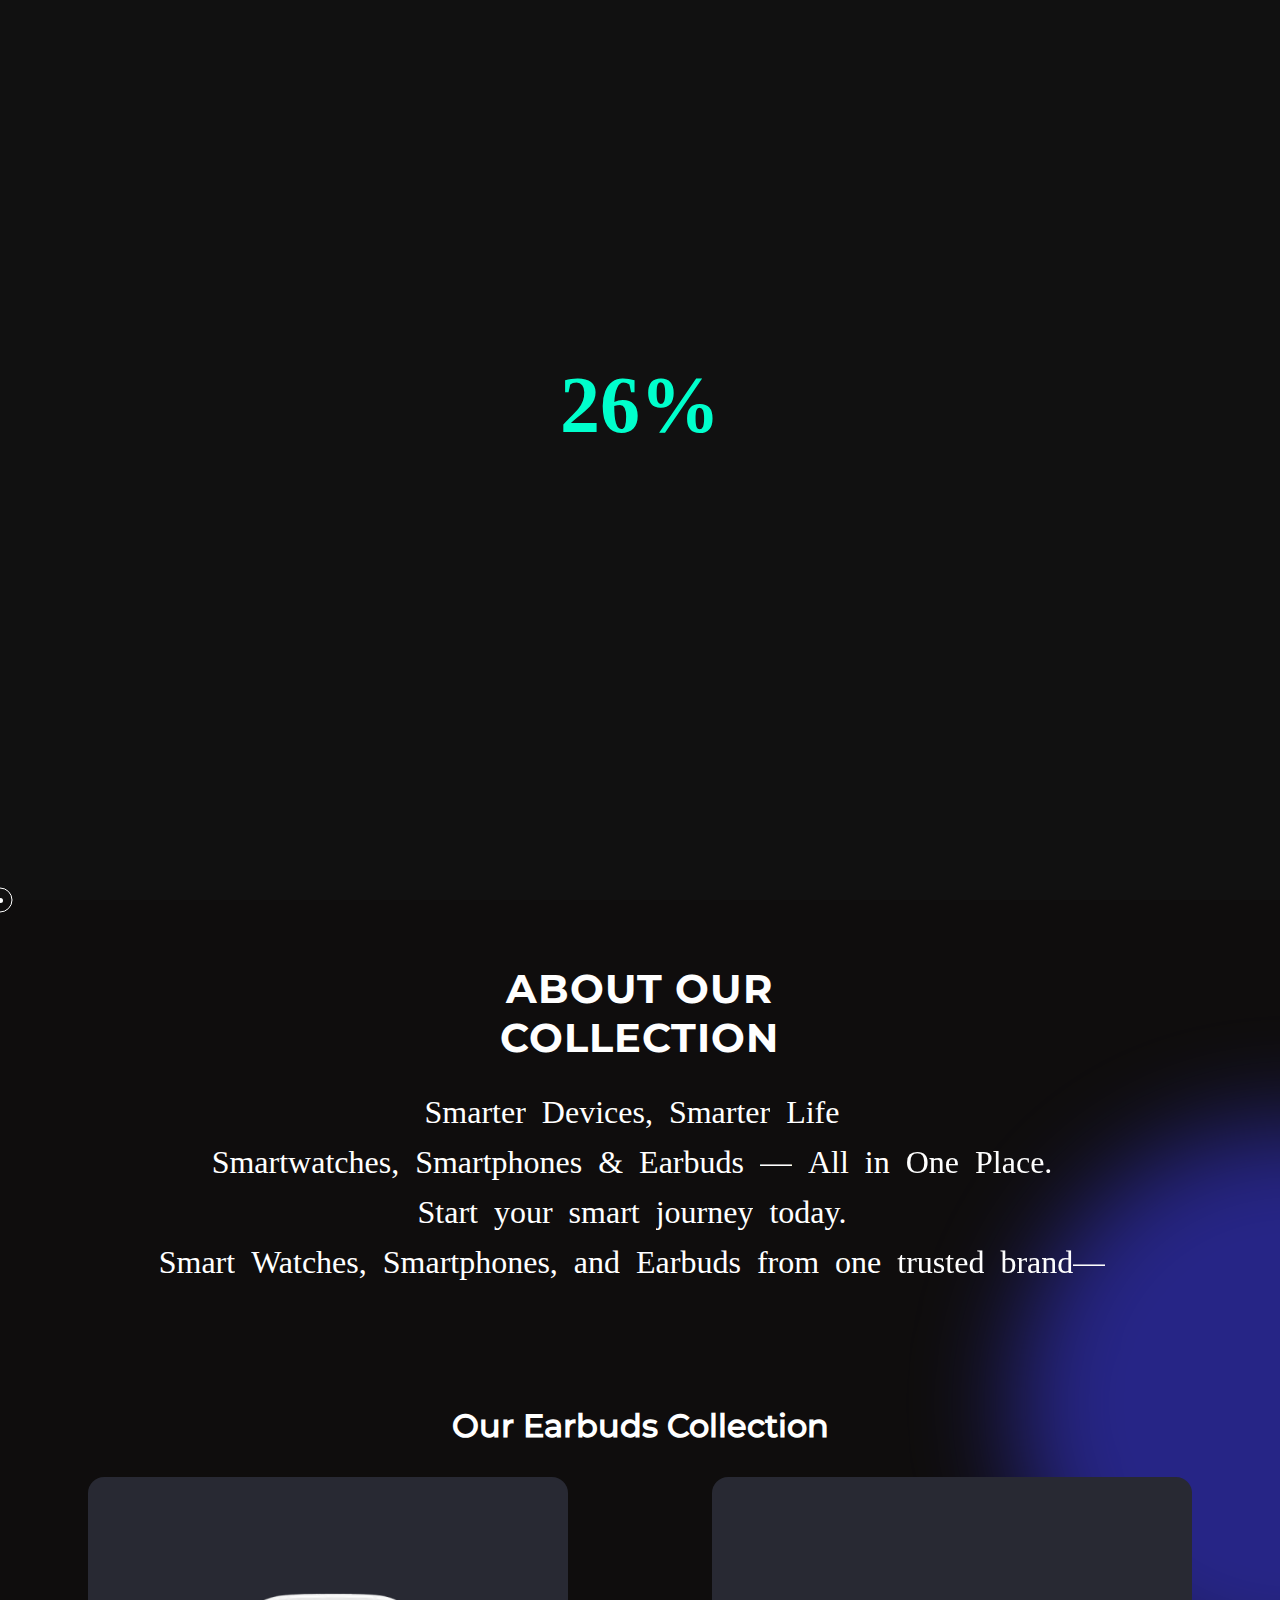
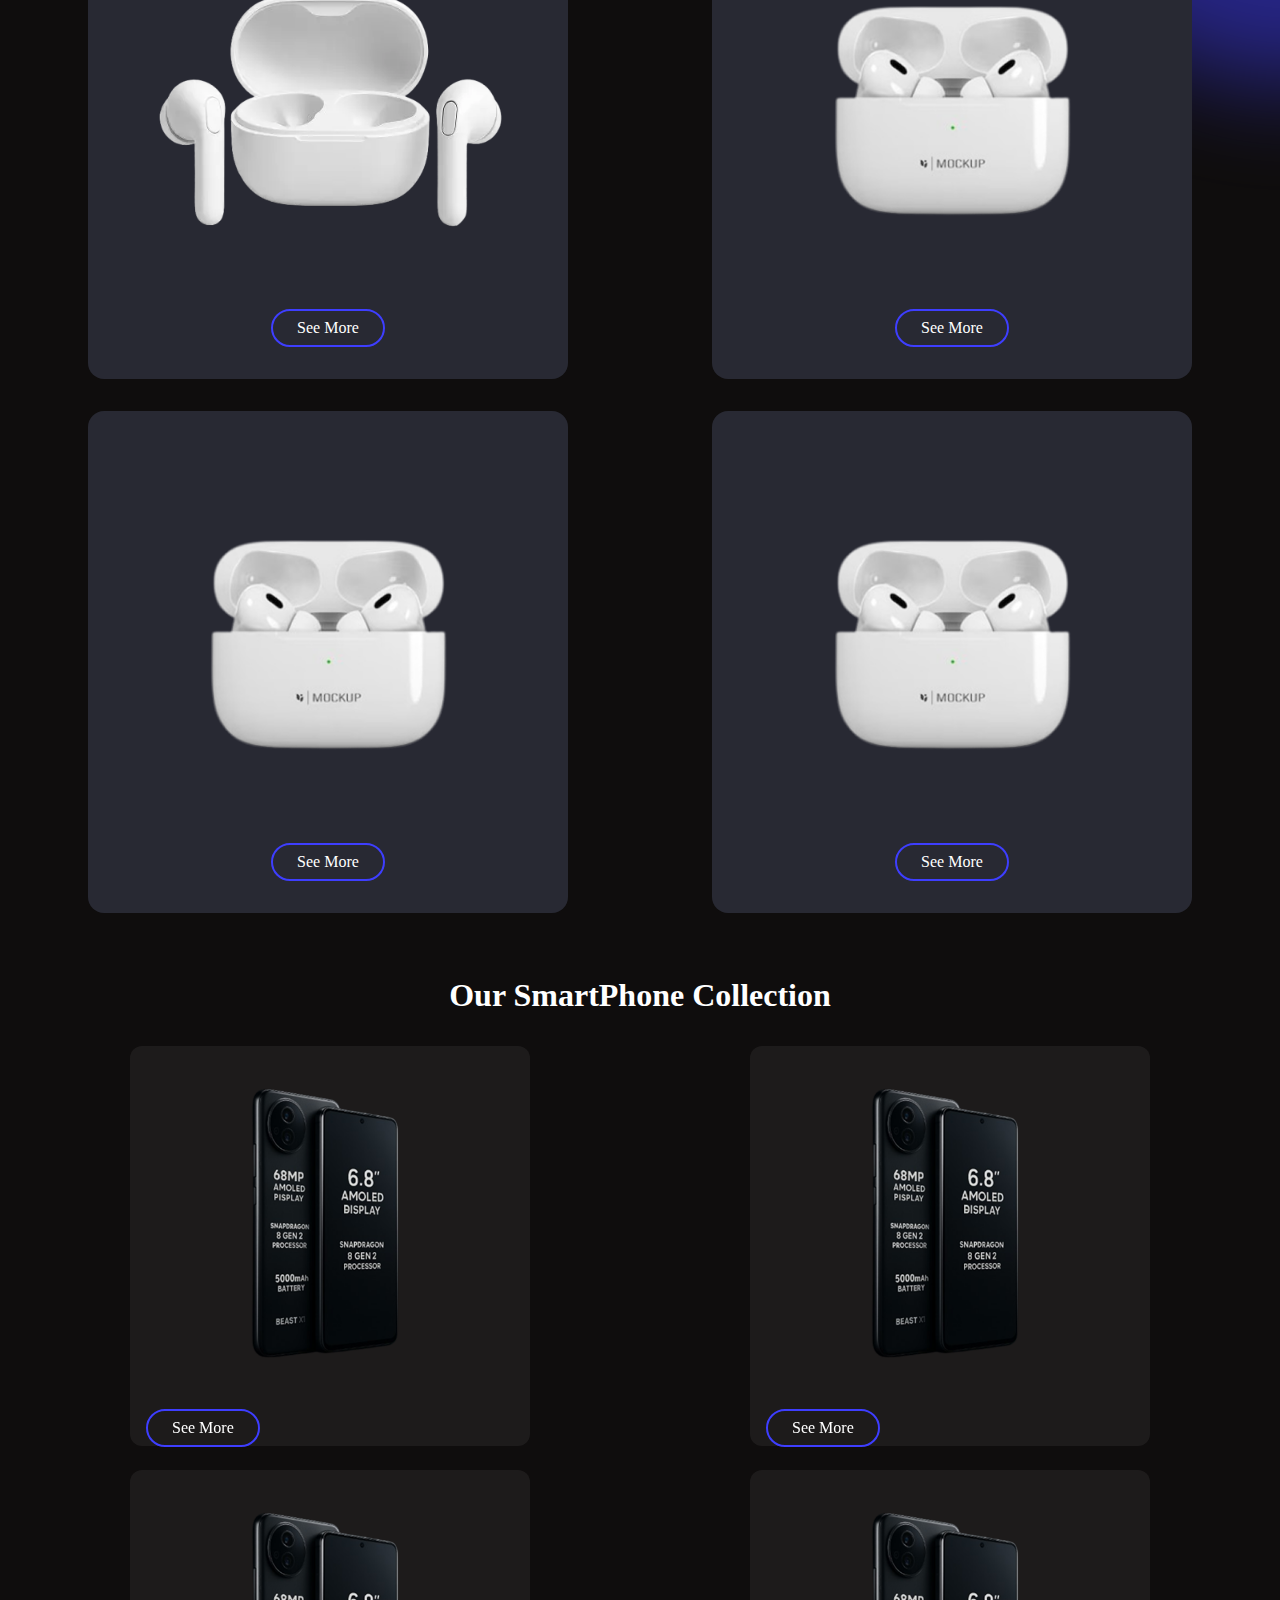
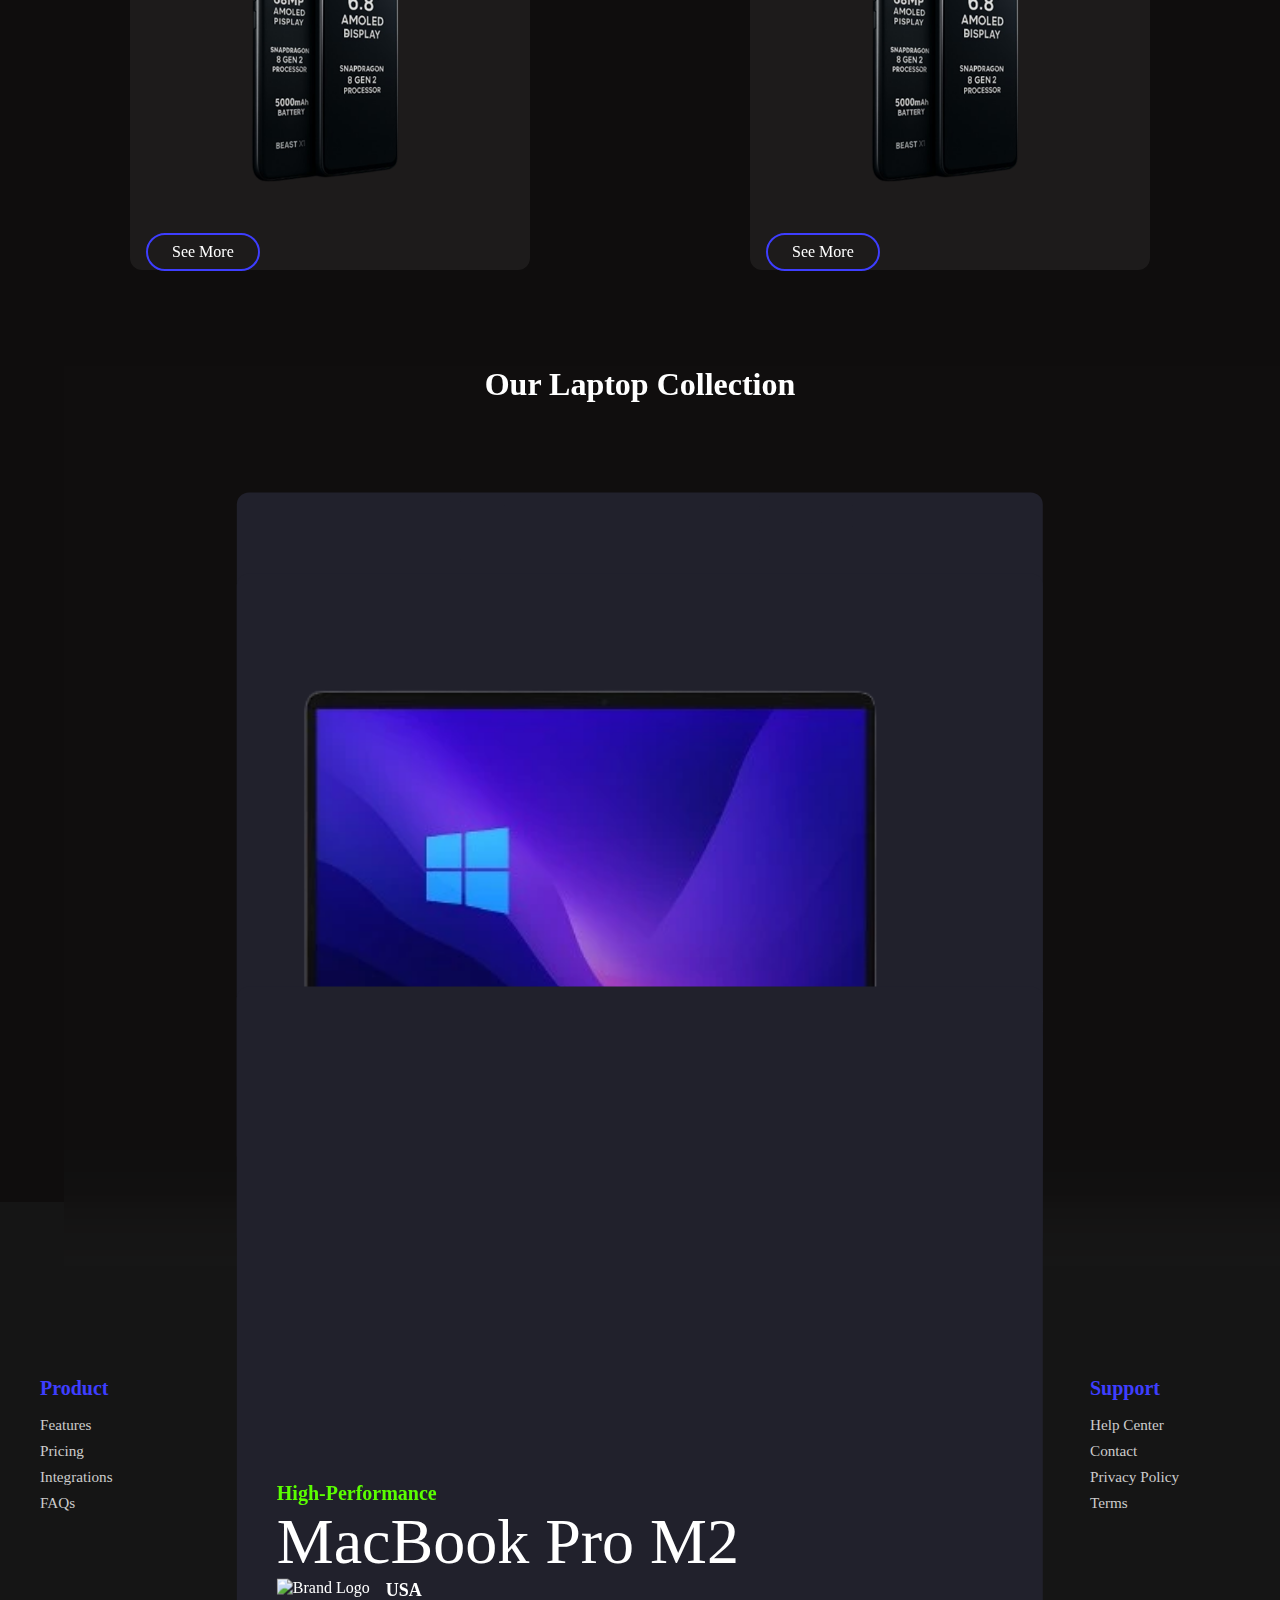
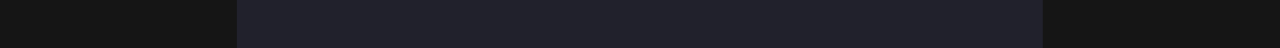
==== commit fbe48513: "colection page responsive" ====
--- a/collection.html
+++ b/collection.html
@@ -160,12 +160,12 @@
 
                 <div class="laptop-card" id="card-two">
                     <div class="laptop-img">
-                        <img loading="lazy" src="./assets/images/laptop.png" alt="">
-
-                    </div>
-                    <div class="laptop-info">
-                        <h3>High-Performance</h3>
-                        <h1>MacBook Pro M2</h1>
+                        <img loading="lazy" src="./assets/images/laptop.webp" alt="">
+
+                    </div>
+                    <div class="laptop-info">
+                        <h3>High-Performance</h3>
+                        <h1>Mindows Dell</h1>
                         <div class="laptop-brand">
                             <img src="https://upload.wikimedia.org/wikipedia/commons/f/fa/Apple_logo_black.svg"
                                 alt="Brand Logo" />
@@ -175,7 +175,7 @@
                 </div>
                 <div class="laptop-card" id="card-three">
                     <div class="laptop-img">
-                        <img loading="lazy" src="./assets/images/laptop.png" alt="">
+                        <img loading="lazy" src="./assets/images/laptop-2.webp" alt="">
 
                     </div>
                     <div class="laptop-info">
--- a/assets/css/style.css
+++ b/assets/css/style.css
@@ -1425,11 +1425,11 @@
   border-radius: 50%;
   filter: blur(50px);
   position: absolute;
+  z-index: -1;
 }
 .smartphone-section .bg-overly {
   top: 19%;
   right: -35%;
-  z-index: -1;
 }
 .smartphone-section .sec-bg-overly {
   left: -4%;
@@ -1445,6 +1445,11 @@
   gap: 1.5rem;
   justify-items: center;
 }
+@media (max-width: 768px) {
+  .smartphone-section .card-grid {
+    grid-template-columns: 1fr;
+  }
+}
 .smartphone-section .card {
   background-color: rgba(255, 255, 255, 0.06);
   border-radius: 12px;
@@ -1458,7 +1463,7 @@
   transition: transform 0.3s ease;
   backdrop-filter: blur(35px);
   -webkit-backdrop-filter: blur(35px);
-  z-index: 9;
+  z-index: 1;
 }
 .smartphone-section .card:hover {
   transform: scale(1.05);
@@ -1481,9 +1486,14 @@
   color: white;
   cursor: pointer;
 }
-@media (max-width: 768px) {
-  .smartphone-section {
-    grid-template-columns: 1fr;
+@media (max-width: 480px) {
+  .smartphone-section .card {
+    height: auto;
+    padding: 0.8rem;
+  }
+  .smartphone-section .card img {
+    height: auto;
+    max-height: 15rem;
   }
 }
 
@@ -1501,10 +1511,10 @@
   border-radius: 50%;
   filter: blur(50px);
   position: absolute;
+  z-index: -1;
 }
 .earbuds-section .bg-overly {
   top: -19%;
-  z-index: -1;
   right: -15%;
 }
 .earbuds-section .sec-bg-overly {
@@ -1525,19 +1535,15 @@
   gap: 2rem;
   justify-items: center;
 }
-@media (max-width: 968px) {
-  .earbuds-section .earbuds-grid {
-    grid-template-columns: 1fr;
-  }
-}
 .earbuds-section .earbuds-grid .earbuds-card {
   position: relative;
   background: #282933;
-  width: 30rem !important;
+  width: 100%;
+  max-width: 30rem;
   border-radius: 1rem;
   padding: 2rem;
   text-align: center;
-  z-index: 9;
+  z-index: 1;
 }
 .earbuds-section .earbuds-grid .earbuds-card .product-img {
   width: 100%;
@@ -1581,9 +1587,26 @@
   color: #fff;
   cursor: pointer;
 }
+@media (max-width: 1024px) {
+  .earbuds-section .earbuds-grid {
+    grid-template-columns: 1fr 1fr;
+  }
+}
+@media (max-width: 768px) {
+  .earbuds-section .earbuds-grid {
+    grid-template-columns: 1fr;
+  }
+}
+@media (max-width: 480px) {
+  .earbuds-section .earbuds-grid .earbuds-card {
+    max-width: 90%;
+    padding: 1.5rem;
+  }
+}
 
 .laptop-section {
   height: 100vh;
+  position: relative;
   font-family: "montserrat-latin-500-normal";
 }
 .laptop-section .bg-card {
@@ -1603,6 +1626,7 @@
   border-radius: 50%;
   filter: blur(50px);
   position: absolute;
+  z-index: -1;
 }
 .laptop-section .bg-overly {
   top: -19%;
@@ -1629,7 +1653,7 @@
   left: 50%;
   width: 70%;
   height: 75vh;
-  background-color: #21212C;
+  background-color: #21212c;
   transform: translate(-50%, -50%);
   border-radius: 12px;
   overflow: hidden;
@@ -1637,7 +1661,7 @@
 @media (max-width: 640px) {
   .laptop-section .laptop-member .laptop-card {
     width: 95%;
-    height: 50vh;
+    height: auto;
   }
 }
 .laptop-section .laptop-member .laptop-card .laptop-img {
@@ -1657,20 +1681,17 @@
   height: 20vh;
   color: white;
   text-align: left;
-}
-@media (max-width: 850px) {
-  .laptop-section .laptop-member .laptop-card .laptop-info h1 {
-    font-size: 2rem !important;
-  }
+  padding-bottom: 1rem;
 }
 @media (max-width: 640px) {
   .laptop-section .laptop-member .laptop-card .laptop-info {
-    height: 12vh;
-    left: 0.75rem;
+    height: auto;
+    left: 1rem;
+    padding: 0.5rem;
   }
 }
 .laptop-section .laptop-member .laptop-card .laptop-info h3 {
-  color: #5AFF00;
+  color: #5aff00;
   font-size: 1.25rem;
 }
 @media (max-width: 640px) {
@@ -1681,6 +1702,11 @@
 .laptop-section .laptop-member .laptop-card .laptop-info h1 {
   font-size: 4rem;
 }
+@media (max-width: 850px) {
+  .laptop-section .laptop-member .laptop-card .laptop-info h1 {
+    font-size: 2.5rem;
+  }
+}
 @media (max-width: 640px) {
   .laptop-section .laptop-member .laptop-card .laptop-info h1 {
     font-size: 2rem;
@@ -1701,11 +1727,16 @@
 }
 @media (max-width: 640px) {
   .laptop-section .laptop-member .laptop-card .laptop-info .laptop-brand img {
-    height: 0.75rem;
+    height: 1rem;
   }
 }
 .laptop-section .laptop-member .laptop-card .laptop-info .laptop-brand h4 {
   font-size: 1.125rem;
+}
+@media (max-width: 640px) {
+  .laptop-section .laptop-member .laptop-card .laptop-info .laptop-brand h4 {
+    font-size: 0.875rem;
+  }
 }
 .laptop-section .laptop-member #card-one {
   top: 130%;
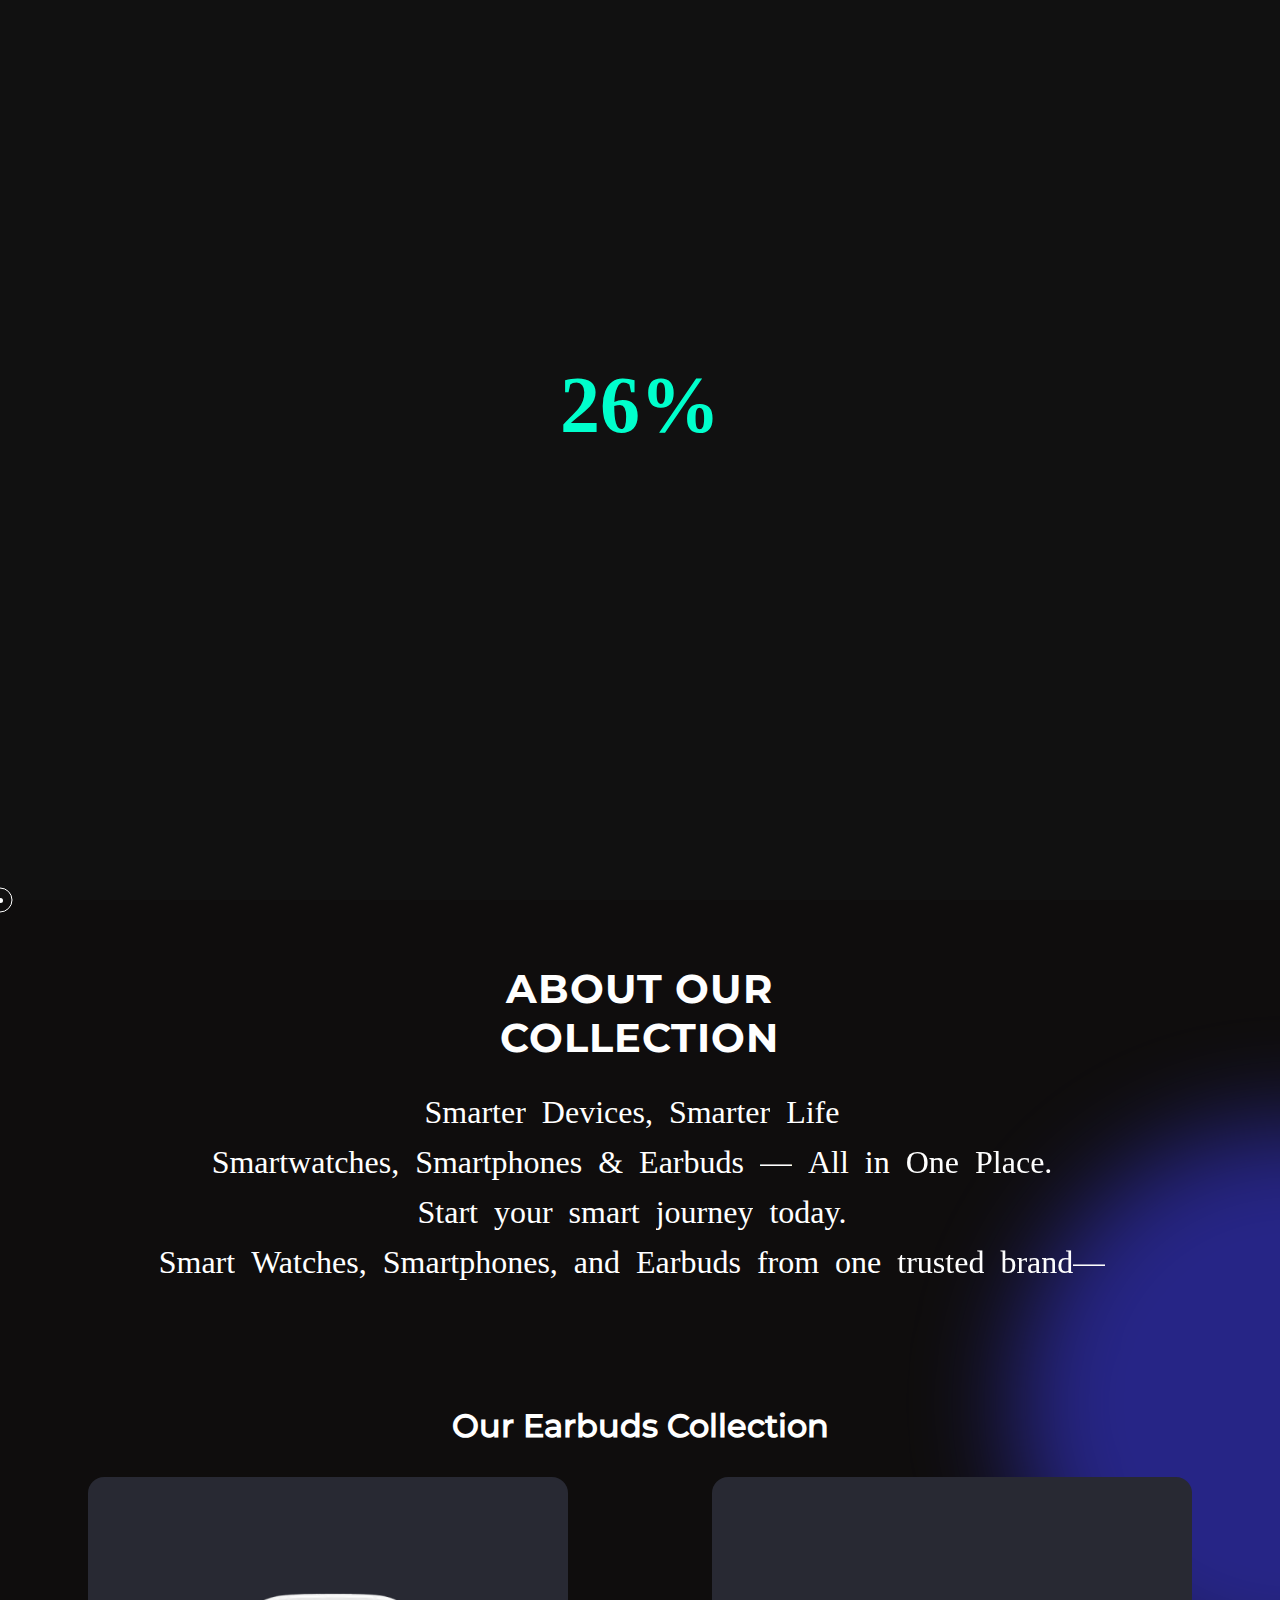
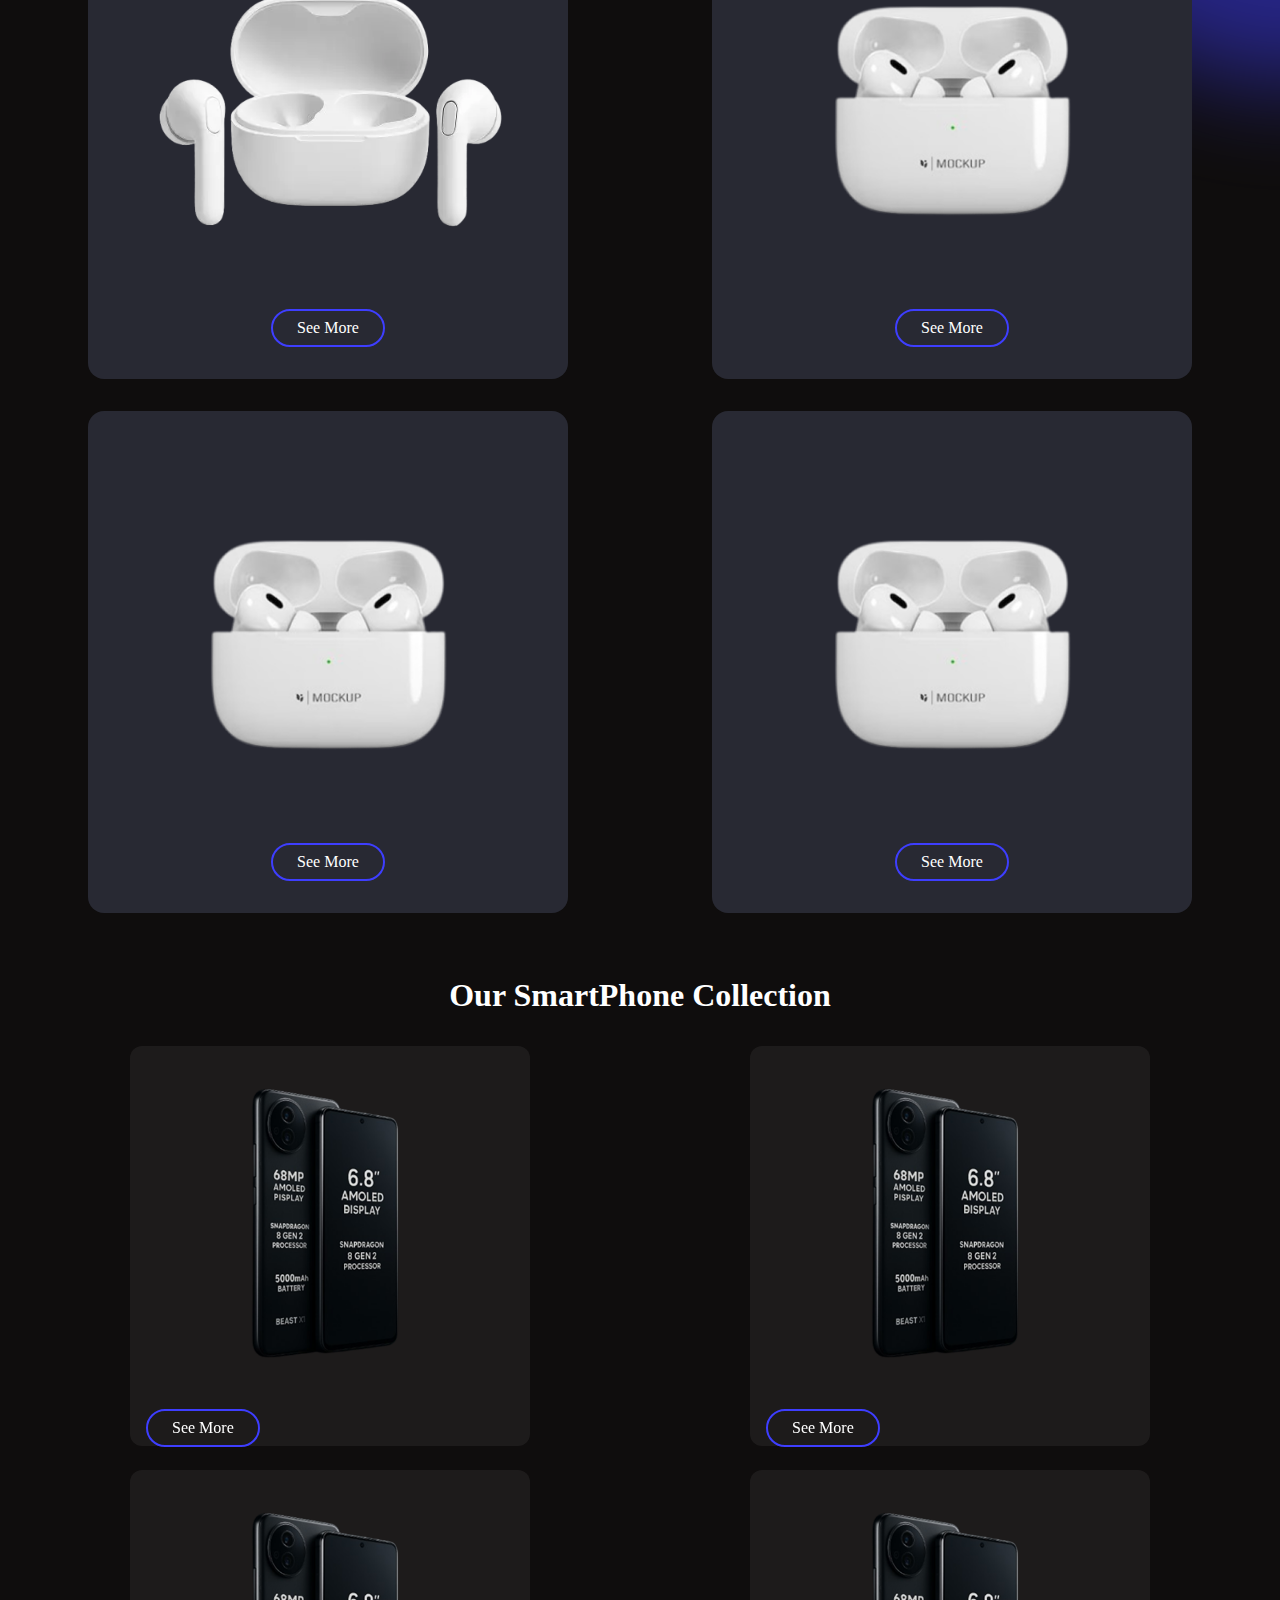
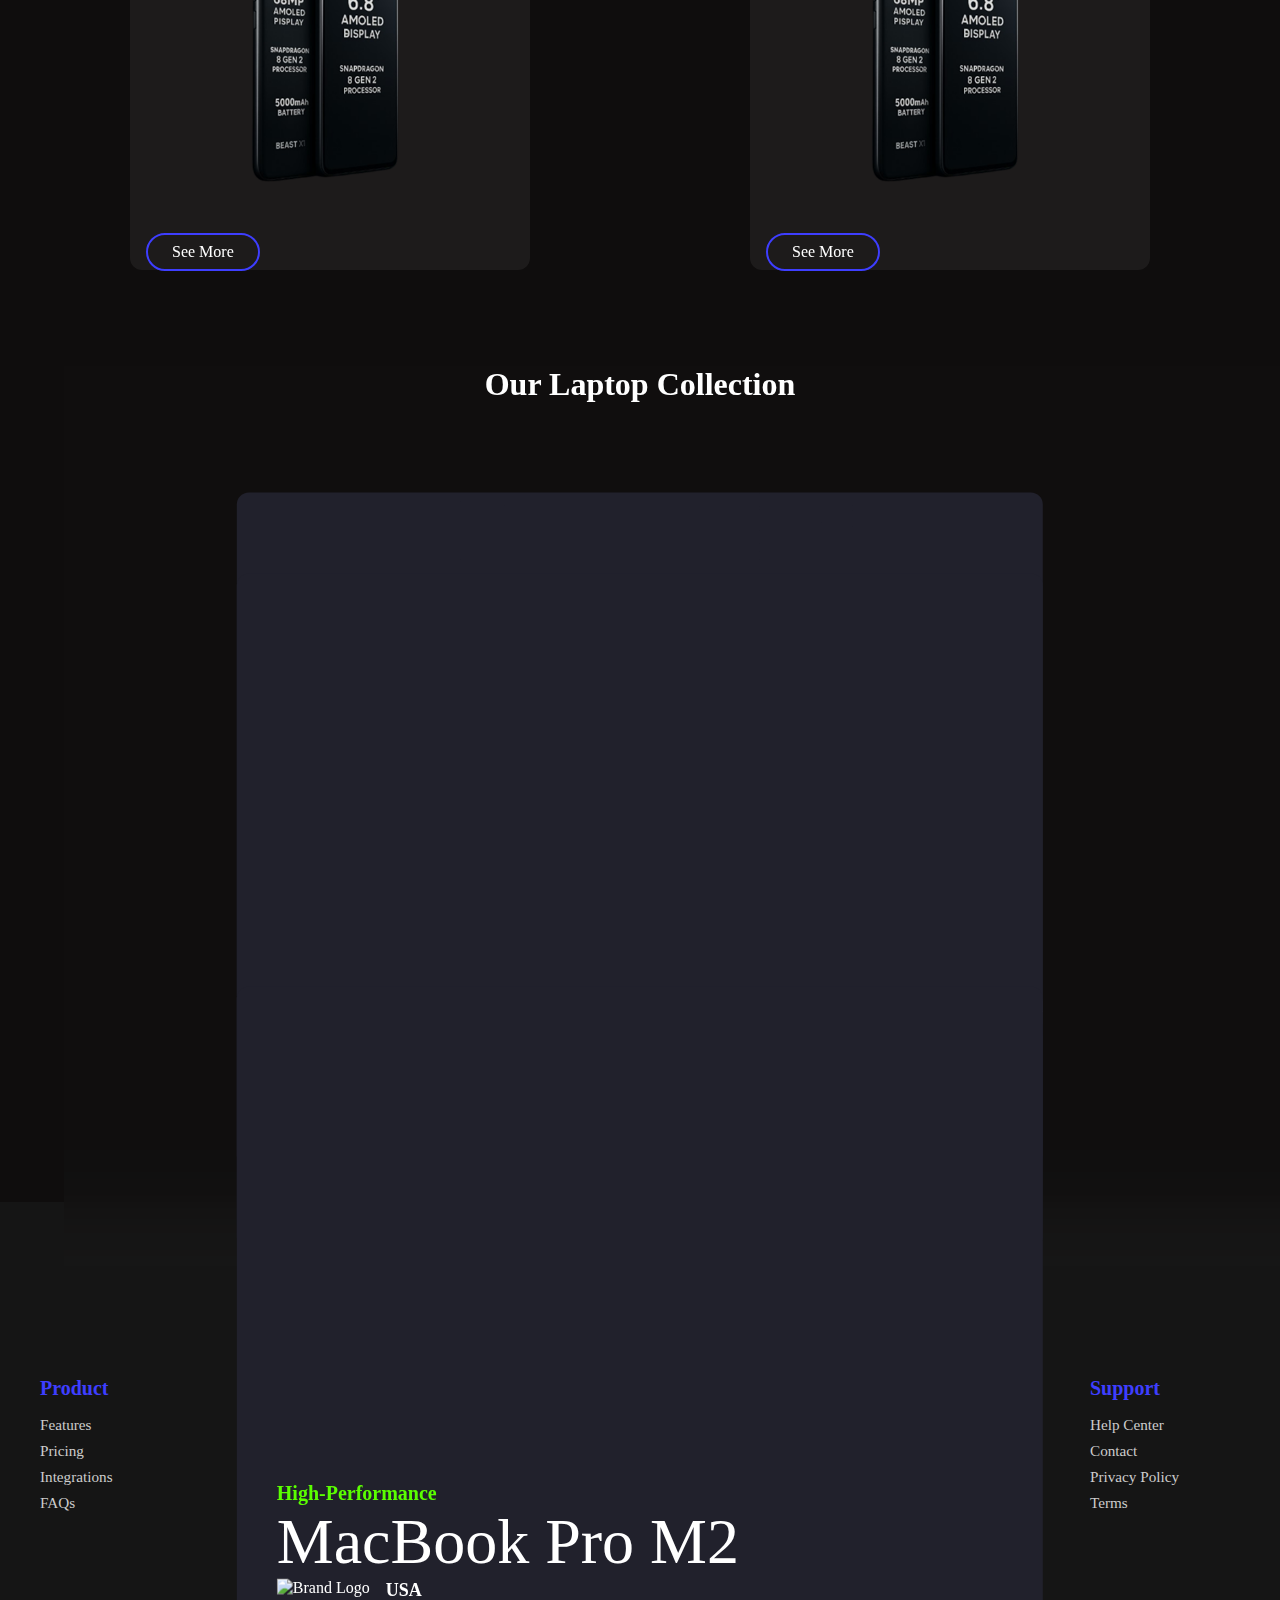
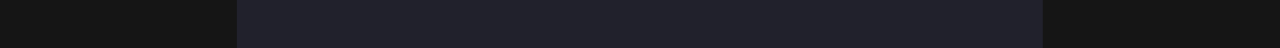
==== commit cfe20a69: "update my readme.md file" ====
--- a/collection.html
+++ b/collection.html
@@ -39,7 +39,7 @@
                 <div class="bar"></div>
             </div>
             <ul class="nav-items">
-                <li><a href="" class="menu-item">Home</a></li>
+                <li><a href="./index.html" class="menu-item">Home</a></li>
                 <li><a href="" class="menu-item">About Us</a></li>
                 <li><a href="" class="menu-item">Product</a></li>
                 <li><a href="./collection.html" class="menu-item">collection</a></li>
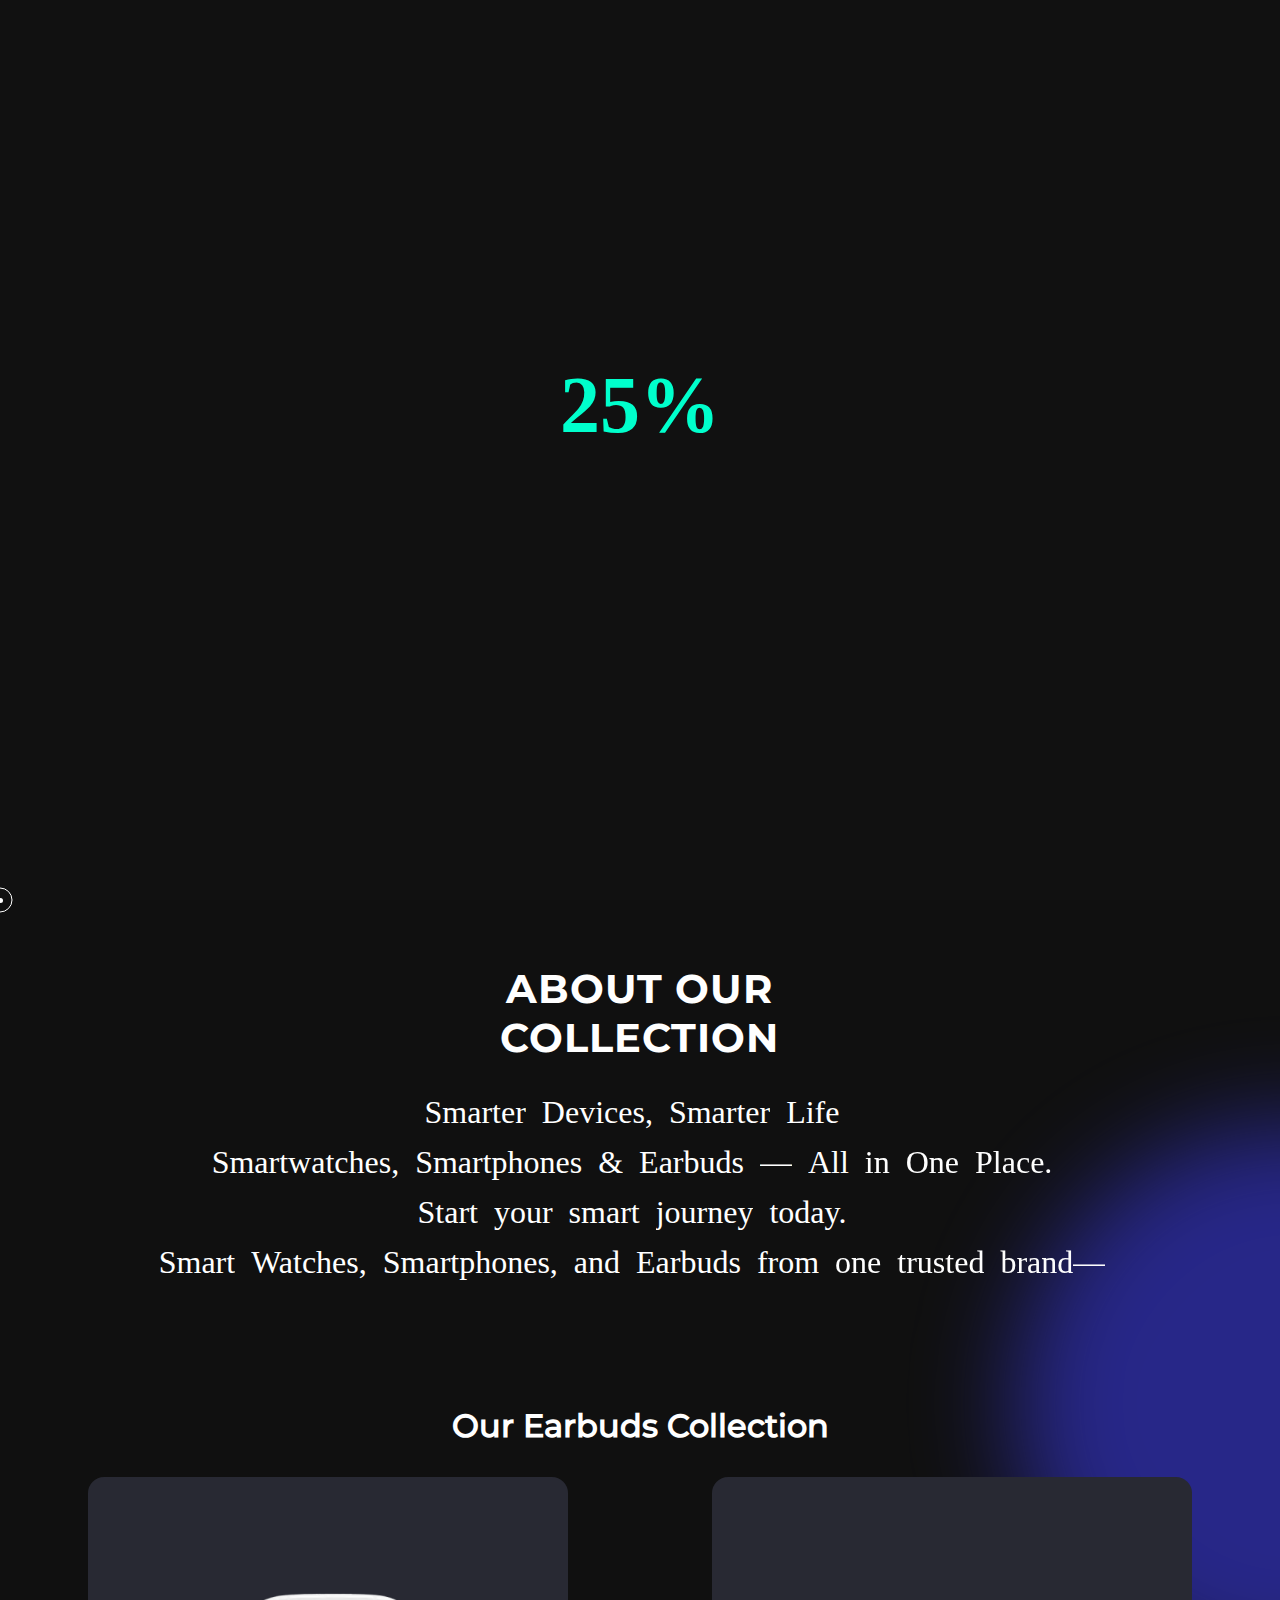
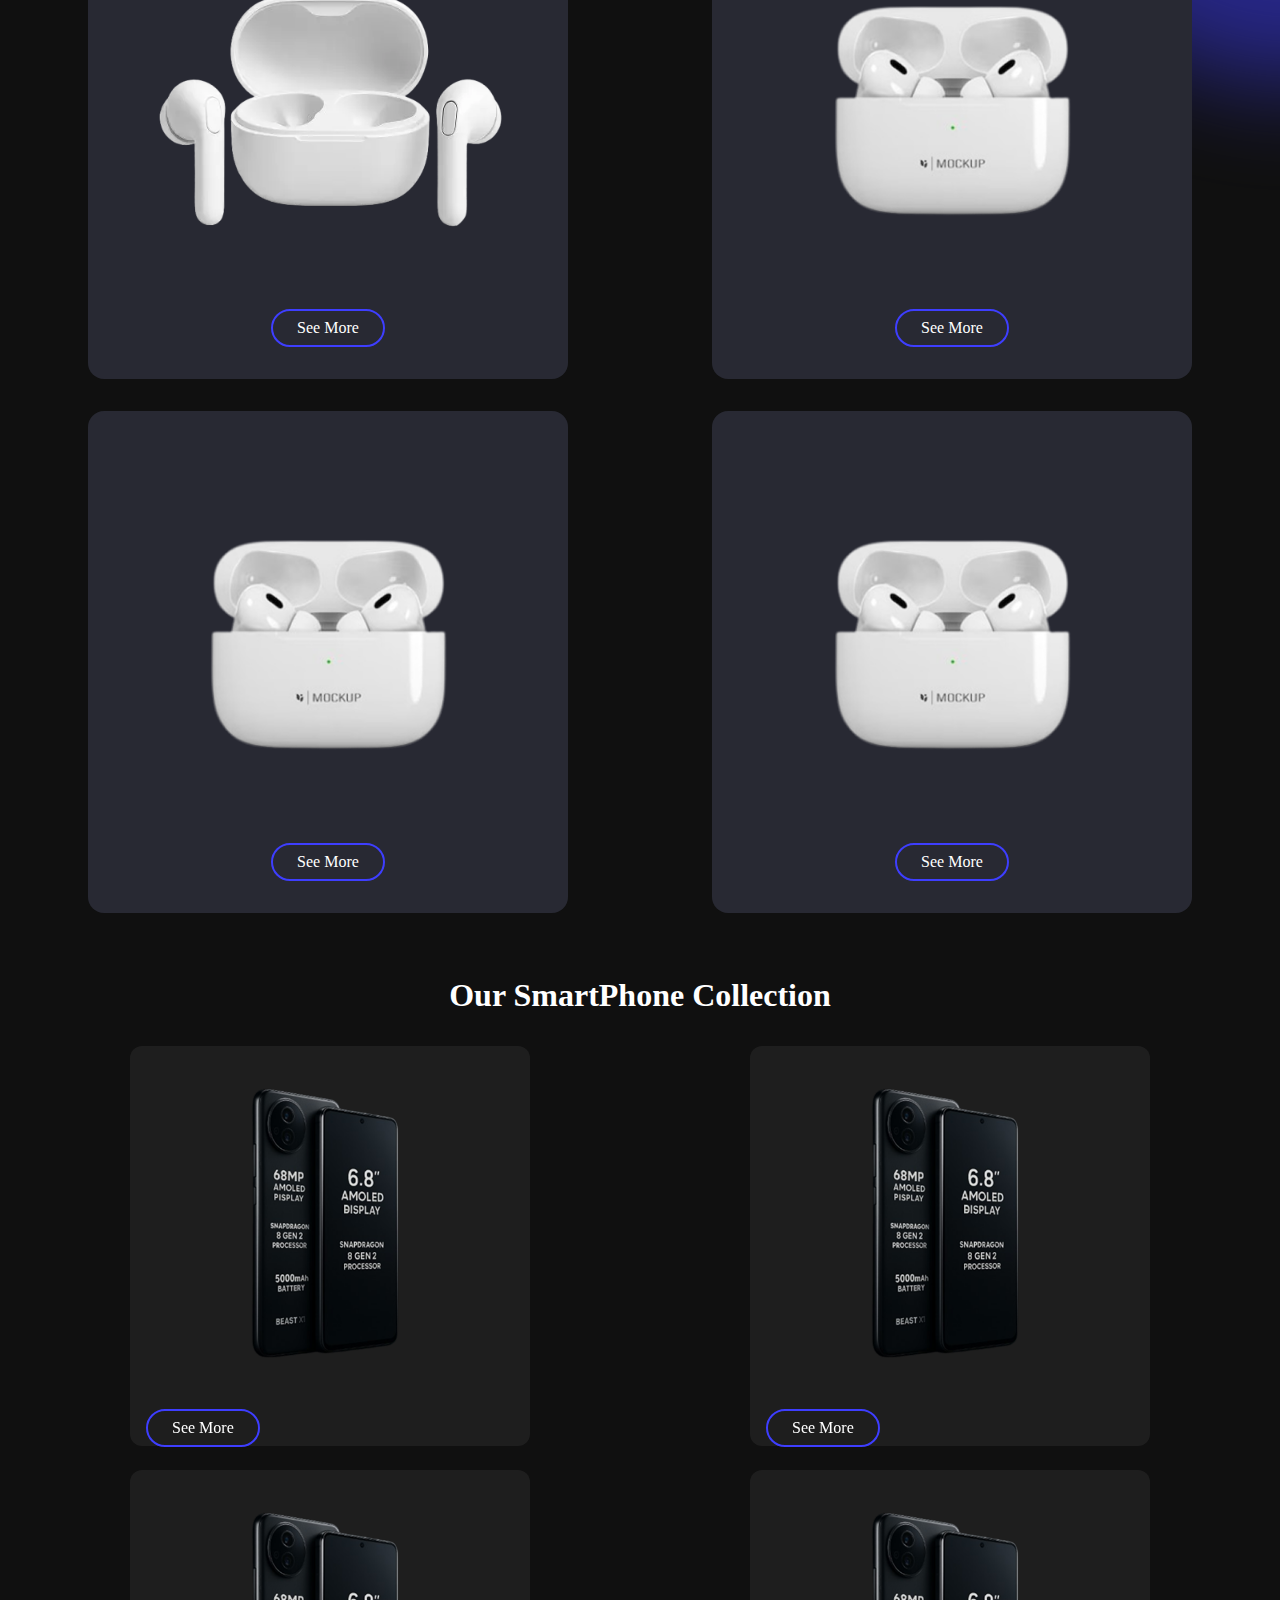
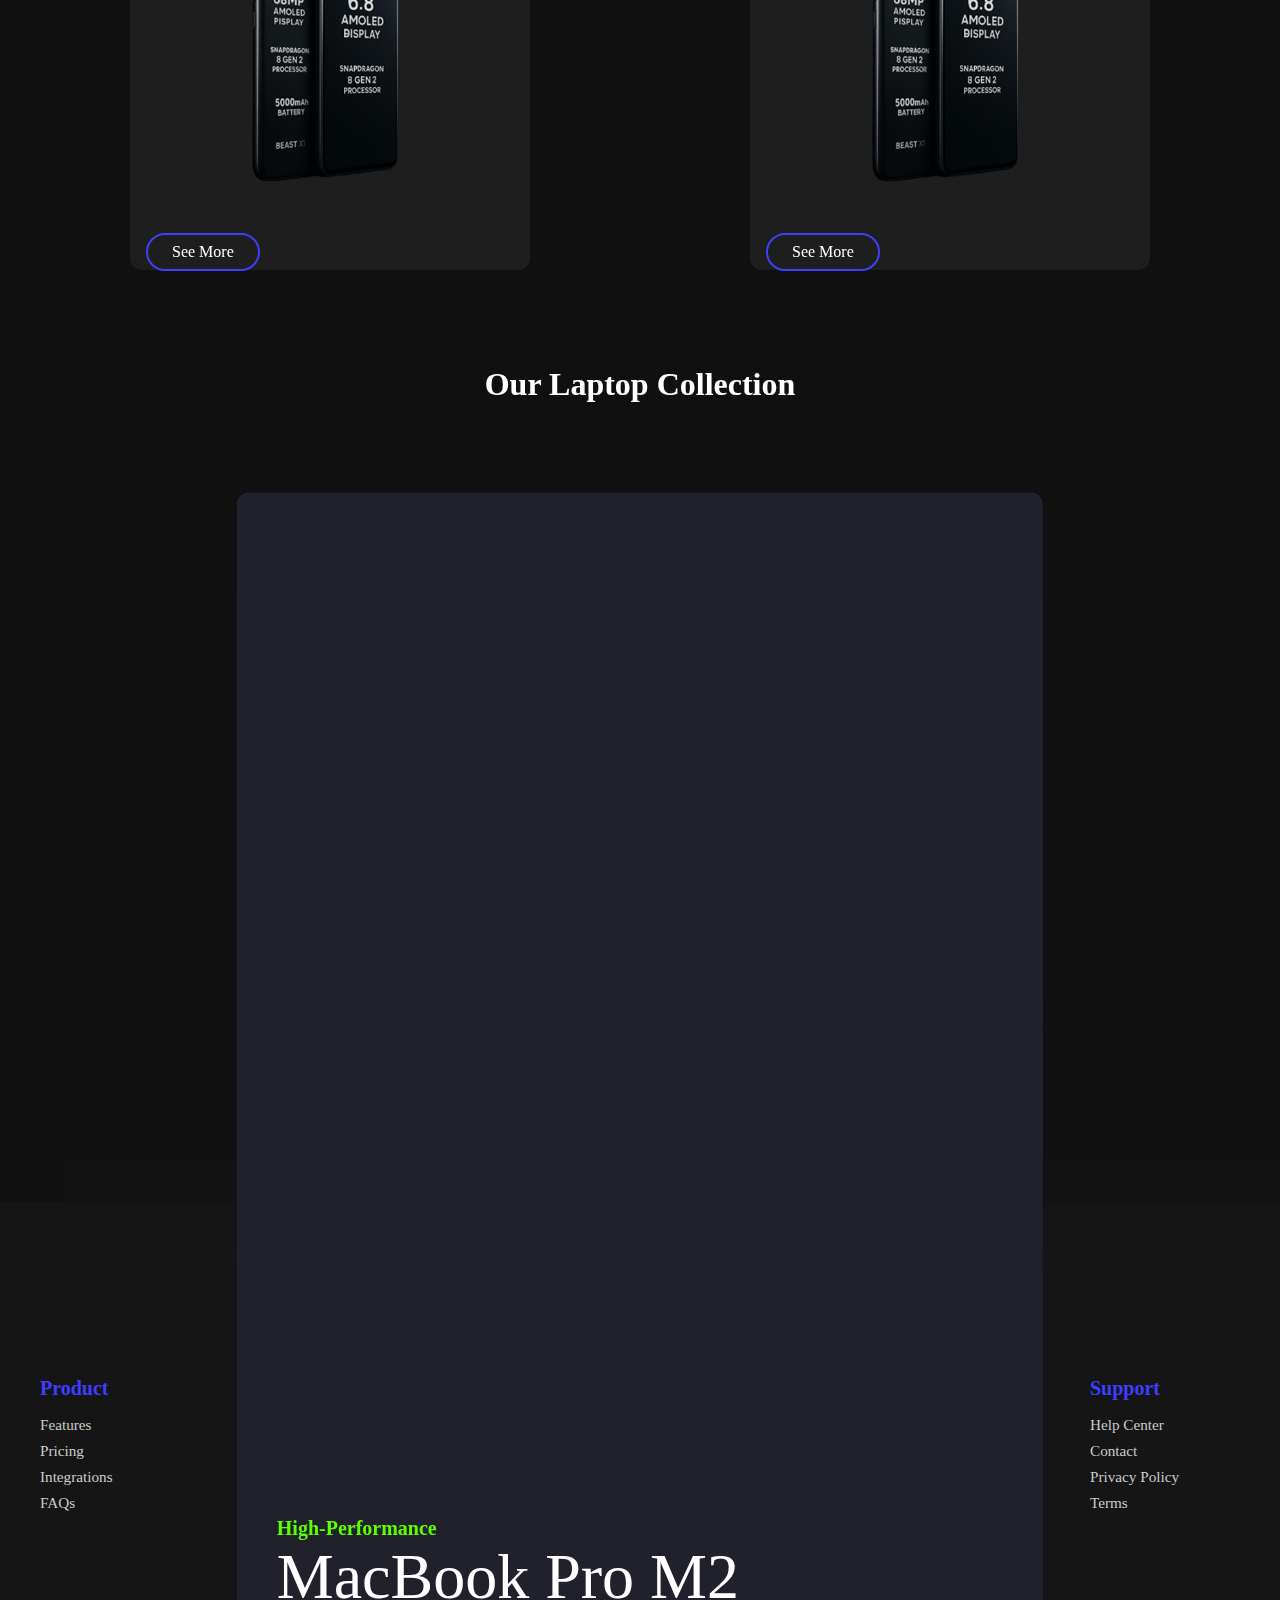
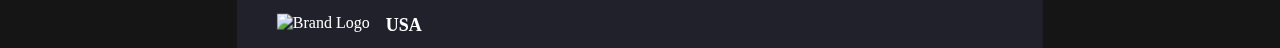
==== commit 5006ae06: "add preorderform" ====
--- a/collection.html
+++ b/collection.html
@@ -16,6 +16,7 @@
     <link href="https://cdn.jsdelivr.net/npm/remixicon@4.5.0/fonts/remixicon.css" rel="stylesheet" />
     <link rel="stylesheet" href="./assets/css/style.css">
     <link rel="stylesheet" href="./assets/css/responsive.css">
+    <link rel="shortcut icon" href="./assets/images/icon.jpeg" type="image/x-icon">
 </head>
 
 <body>
@@ -80,7 +81,7 @@
                 </div>
 
                 <div class="earbuds-card">
-                    <img loading="lazy"  src="./assets/images/earbud.png" alt="Earbuds" class="product-img" />
+                    <img loading="lazy" src="./assets/images/earbud.png" alt="Earbuds" class="product-img" />
                     <button class="see-more-btn">See More</button>
                     <span class="heart-icon"><i class="ri-heart-3-fill"></i></span>
                 </div>
@@ -101,15 +102,15 @@
             <div class="card-grid">
                 <!-- Repeatable smartphone cards -->
                 <div class="card">
-                    <img  loading="lazy" src="./assets/images/smartphone.png" alt="Smartphone">
-                    <div class="card-footer">
-                        <button class="see-more">See More</button>
-                        <span class="heart"><i class="ri-heart-3-fill"></i></span>
-                    </div>
-                </div>
-
-                <div class="card">
-                    <img  loading="lazy" src="./assets/images/smartphone.png" alt="Smartphone">
+                    <img loading="lazy" src="./assets/images/smartphone.png" alt="Smartphone">
+                    <div class="card-footer">
+                        <button class="see-more">See More</button>
+                        <span class="heart"><i class="ri-heart-3-fill"></i></span>
+                    </div>
+                </div>
+
+                <div class="card">
+                    <img loading="lazy" src="./assets/images/smartphone.png" alt="Smartphone">
                     <div class="card-footer">
                         <button class="see-more">See More</button>
                         <span class="heart"><i class="ri-heart-3-fill"></i></span>
--- a/assets/css/style.css
+++ b/assets/css/style.css
@@ -1754,6 +1754,100 @@
   top: 450%;
 }
 
+main {
+  width: 100%;
+  overflow-x: hidden;
+  background-color: #101010;
+}
+main .pre-order {
+  display: flex;
+  align-items: center;
+  justify-content: center;
+  padding: 2rem;
+}
+main .pre-order__container {
+  margin-top: 50px;
+  max-width: 450px;
+  width: 100%;
+  background: rgba(255, 255, 255, 0.1);
+  backdrop-filter: blur(25px);
+  -webkit-backdrop-filter: blur(25px);
+  border: 1px solid rgba(255, 255, 255, 0.2);
+  padding: 2rem;
+  border-radius: 1rem;
+  box-shadow: 0 10px 25px rgba(0, 0, 0, 0.25);
+  color: #fff;
+  text-align: center;
+}
+main .pre-order__title {
+  font-size: 2rem;
+  margin-bottom: 0.5rem;
+}
+main .pre-order__subtitle {
+  font-size: 1rem;
+  margin-bottom: 1.5rem;
+  font-weight: 300;
+}
+main .pre-order__form {
+  display: flex;
+  flex-direction: column;
+  gap: 1.2rem;
+}
+main .pre-order__form label {
+  display: block;
+  margin-bottom: 0.4rem;
+  text-align: left;
+  font-weight: 500;
+}
+main .pre-order__form input {
+  width: 100%;
+  padding: 0.8rem 1rem;
+  border-radius: 0.5rem;
+  background: rgba(255, 255, 255, 0.15);
+  border: 1px solid rgba(255, 255, 255, 0.3);
+  outline: none;
+  color: #fff;
+  font-size: 1rem;
+  transition: all 0.3s ease;
+}
+main .pre-order__form input::-moz-placeholder {
+  color: rgba(255, 255, 255, 0.6);
+}
+main .pre-order__form input::placeholder {
+  color: rgba(255, 255, 255, 0.6);
+}
+main .pre-order__form input:hover {
+  border-color: rgba(255, 255, 255, 0.3);
+  background: rgba(255, 255, 255, 0.25);
+}
+main .pre-order__form input:focus {
+  border-color: #a5b4fc;
+  background: rgba(255, 255, 255, 0.3);
+  box-shadow: 0 0 0 3px rgba(99, 102, 241, 0.2);
+}
+main .pre-order__button {
+  padding: 0.9rem;
+  border: none;
+  border-radius: 0.5rem;
+  background-color: #6366f1;
+  color: #fff;
+  font-weight: bold;
+  font-size: 1rem;
+  cursor: pointer;
+  transition: background 0.3s ease;
+}
+main .pre-order__button:hover {
+  background-color: #3438ed;
+}
+@media (max-width: 480px) {
+  main .pre-order__container {
+    padding: 1.5rem;
+  }
+  main .pre-order__title {
+    font-size: 1.6rem;
+  }
+}
+
 .footer {
   background-color: #151515;
   color: #fff;
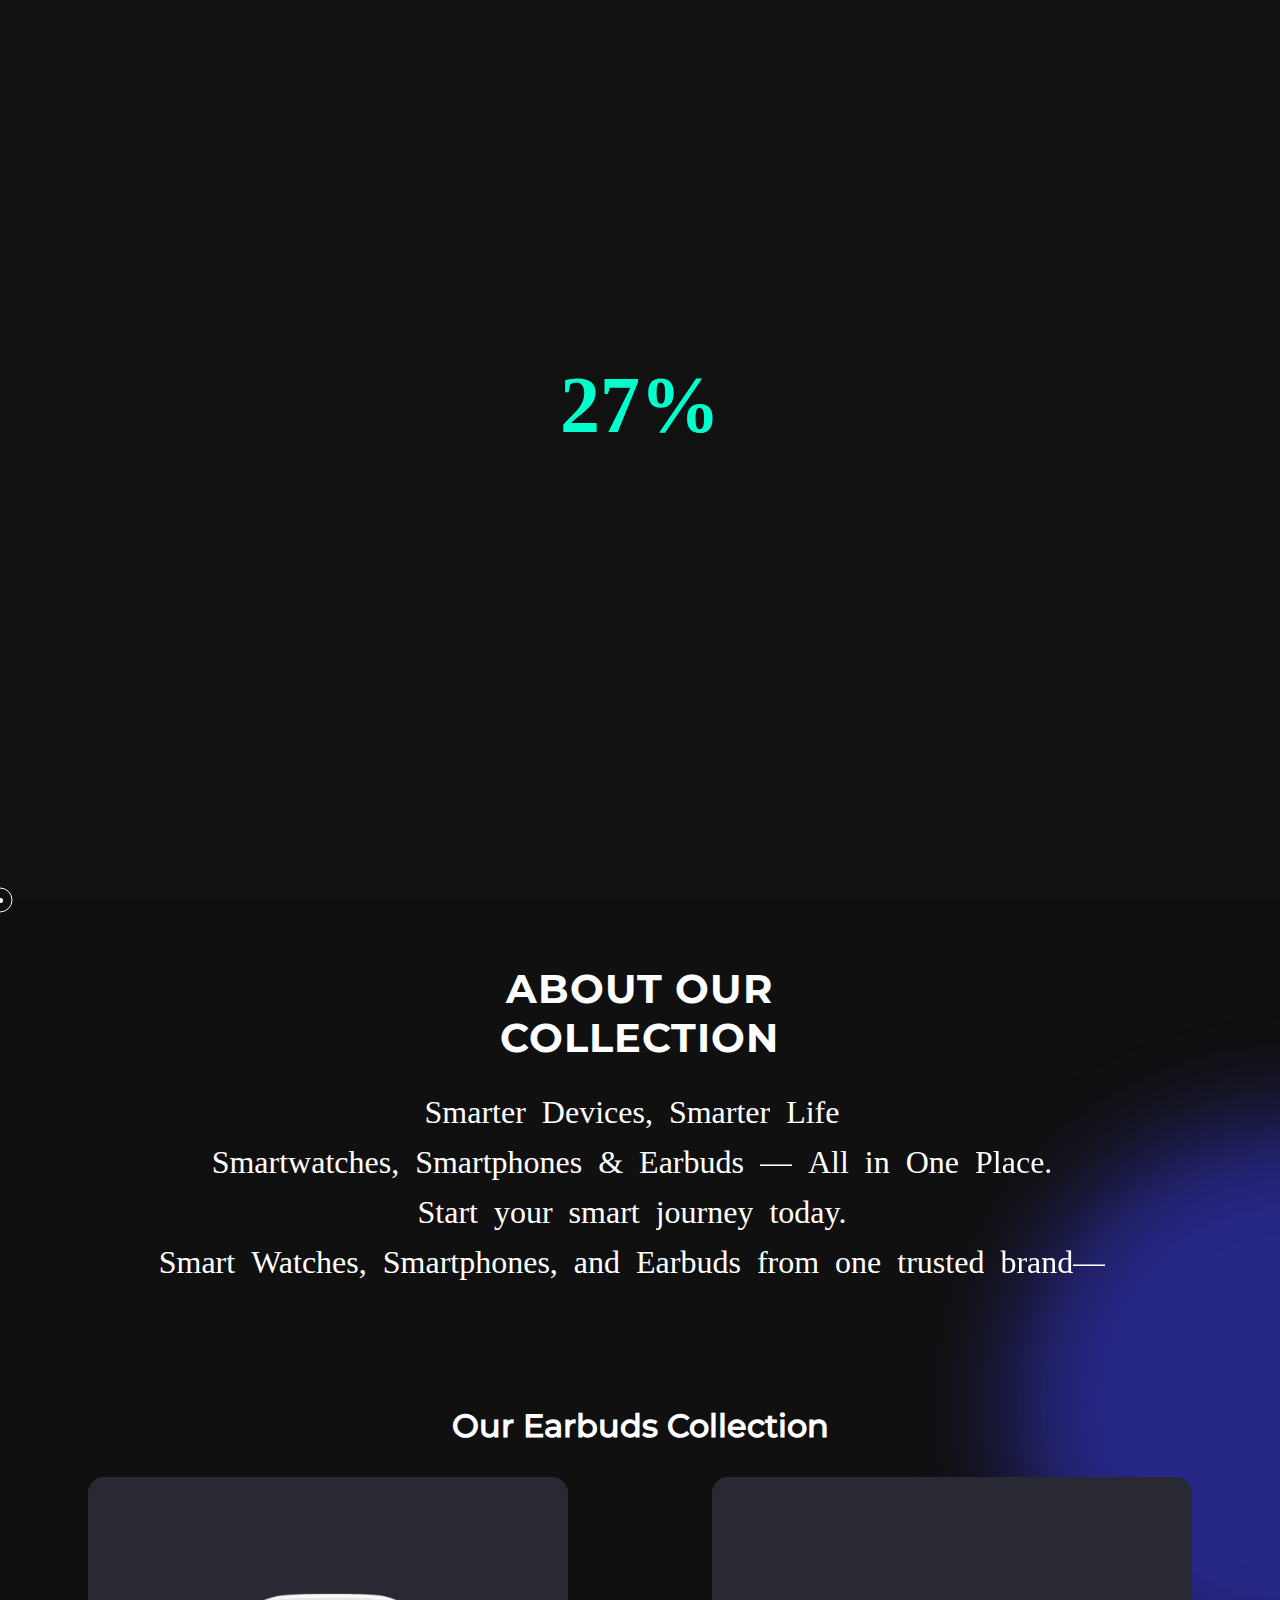
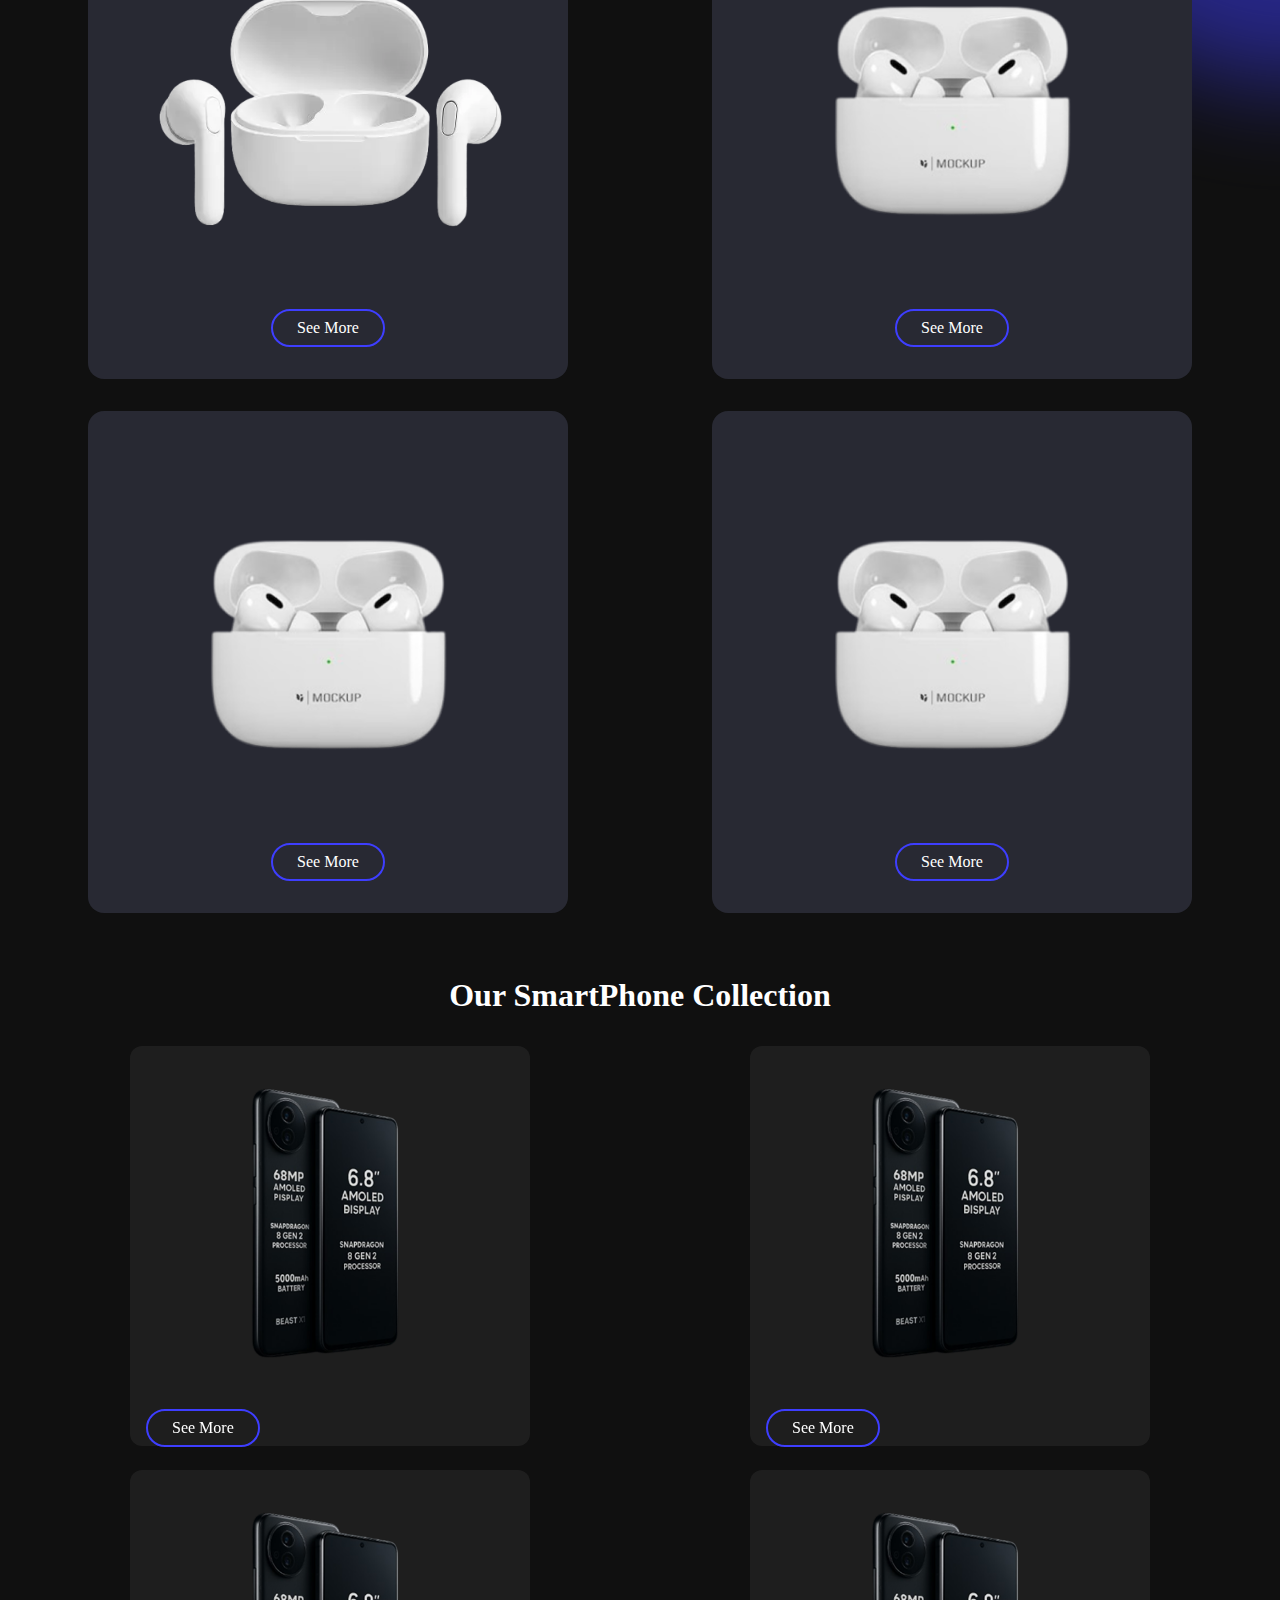
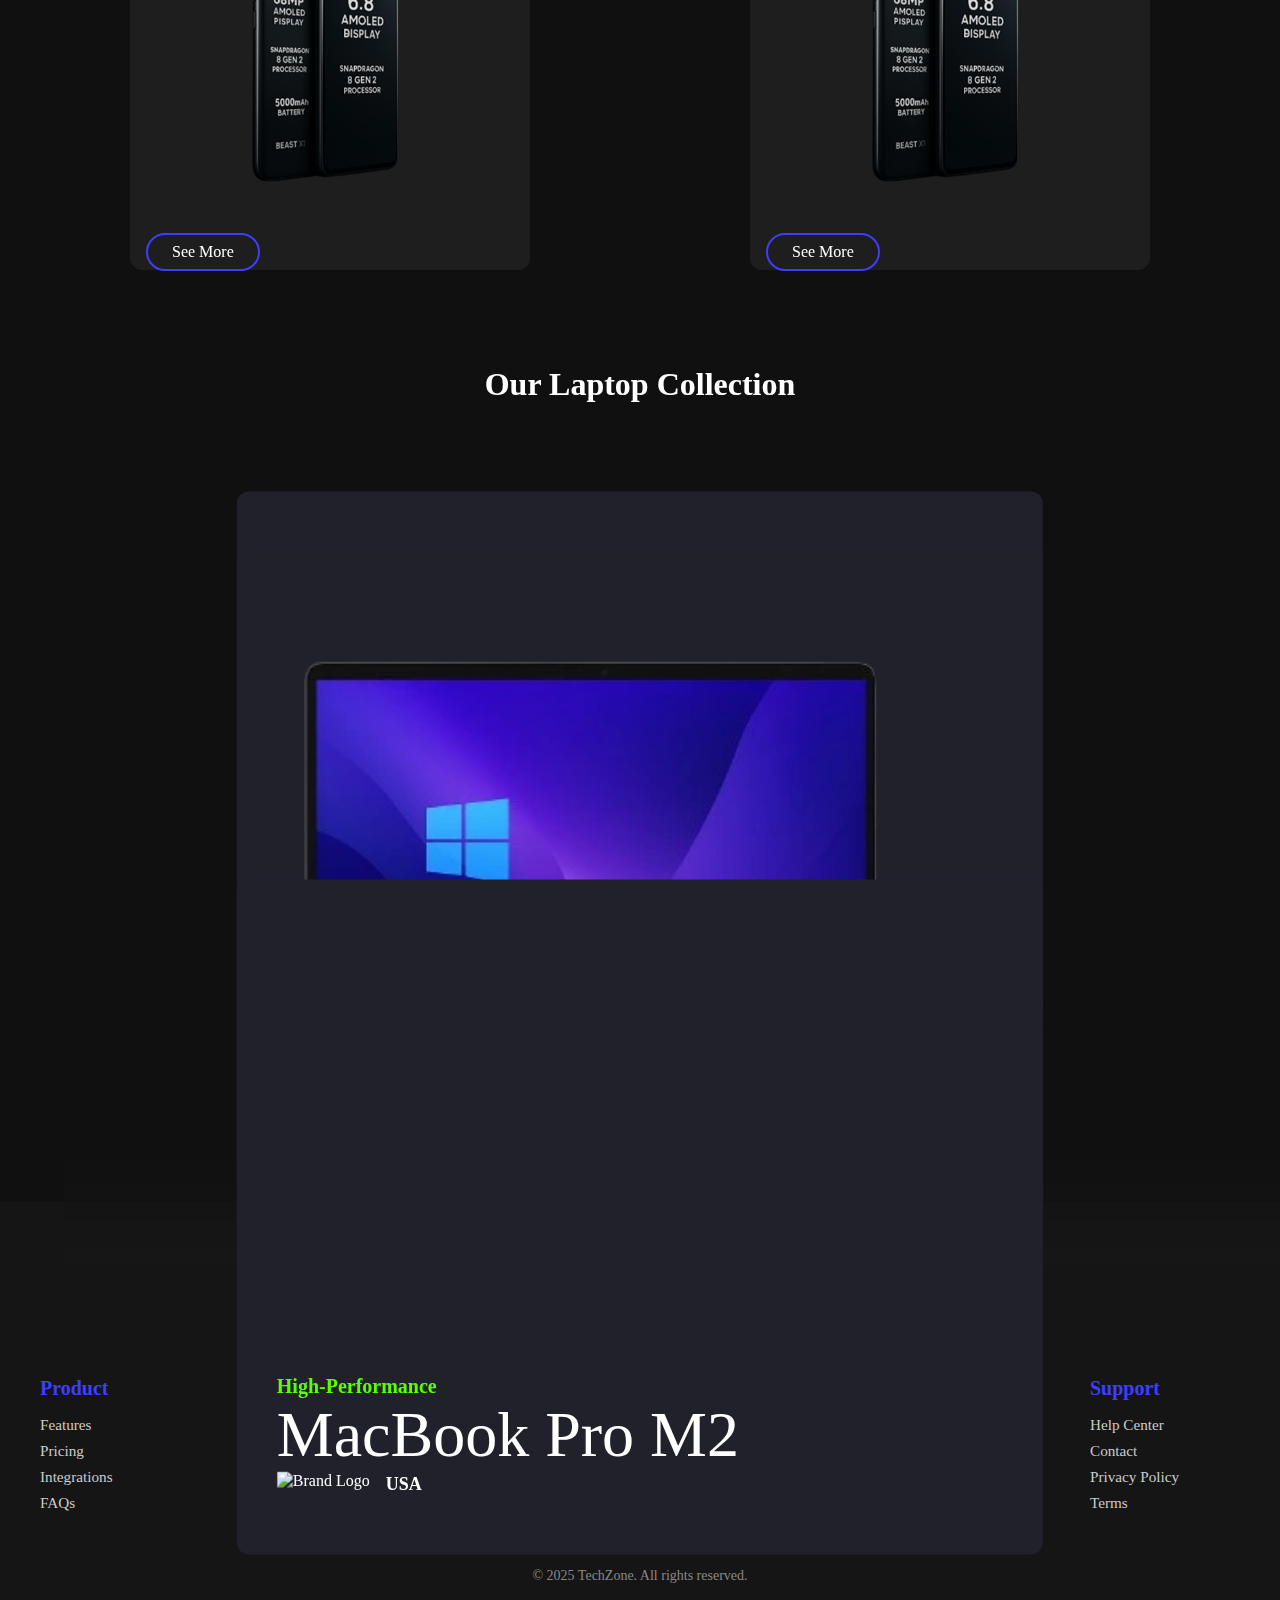
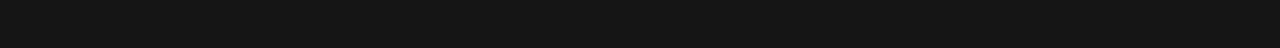
==== commit aced40ba: "add preorderform and animation" ====
--- a/collection.html
+++ b/collection.html
@@ -45,7 +45,7 @@
                 <li><a href="" class="menu-item">Product</a></li>
                 <li><a href="./collection.html" class="menu-item">collection</a></li>
                 <li><a href="" class="menu-item">Blog</a></li>
-                <li><button>Order Now</button></li>
+                <li> <a href="./preorder.html"><button>Order Now</button></a></li>
             </ul>
         </nav>
     </header>
--- a/assets/css/style.css
+++ b/assets/css/style.css
@@ -1758,12 +1758,34 @@
   width: 100%;
   overflow-x: hidden;
   background-color: #101010;
+  position: relative;
 }
 main .pre-order {
   display: flex;
   align-items: center;
   justify-content: center;
   padding: 2rem;
+}
+main .pre-order .bg-overly,
+main .pre-order .sec-bg-overly {
+  width: 35rem;
+  height: 35rem;
+  background-color: rgb(62, 62, 255);
+  border-radius: 50%;
+  opacity: 50%;
+  filter: blur(50px);
+  position: absolute;
+}
+main .pre-order .bg-overly {
+  top: 47%;
+  right: -23%;
+  opacity: 50%;
+}
+main .pre-order .sec-bg-overly {
+  left: -22%;
+  bottom: 48%;
+  z-index: -1;
+  opacity: 55%;
 }
 main .pre-order__container {
   margin-top: 50px;
